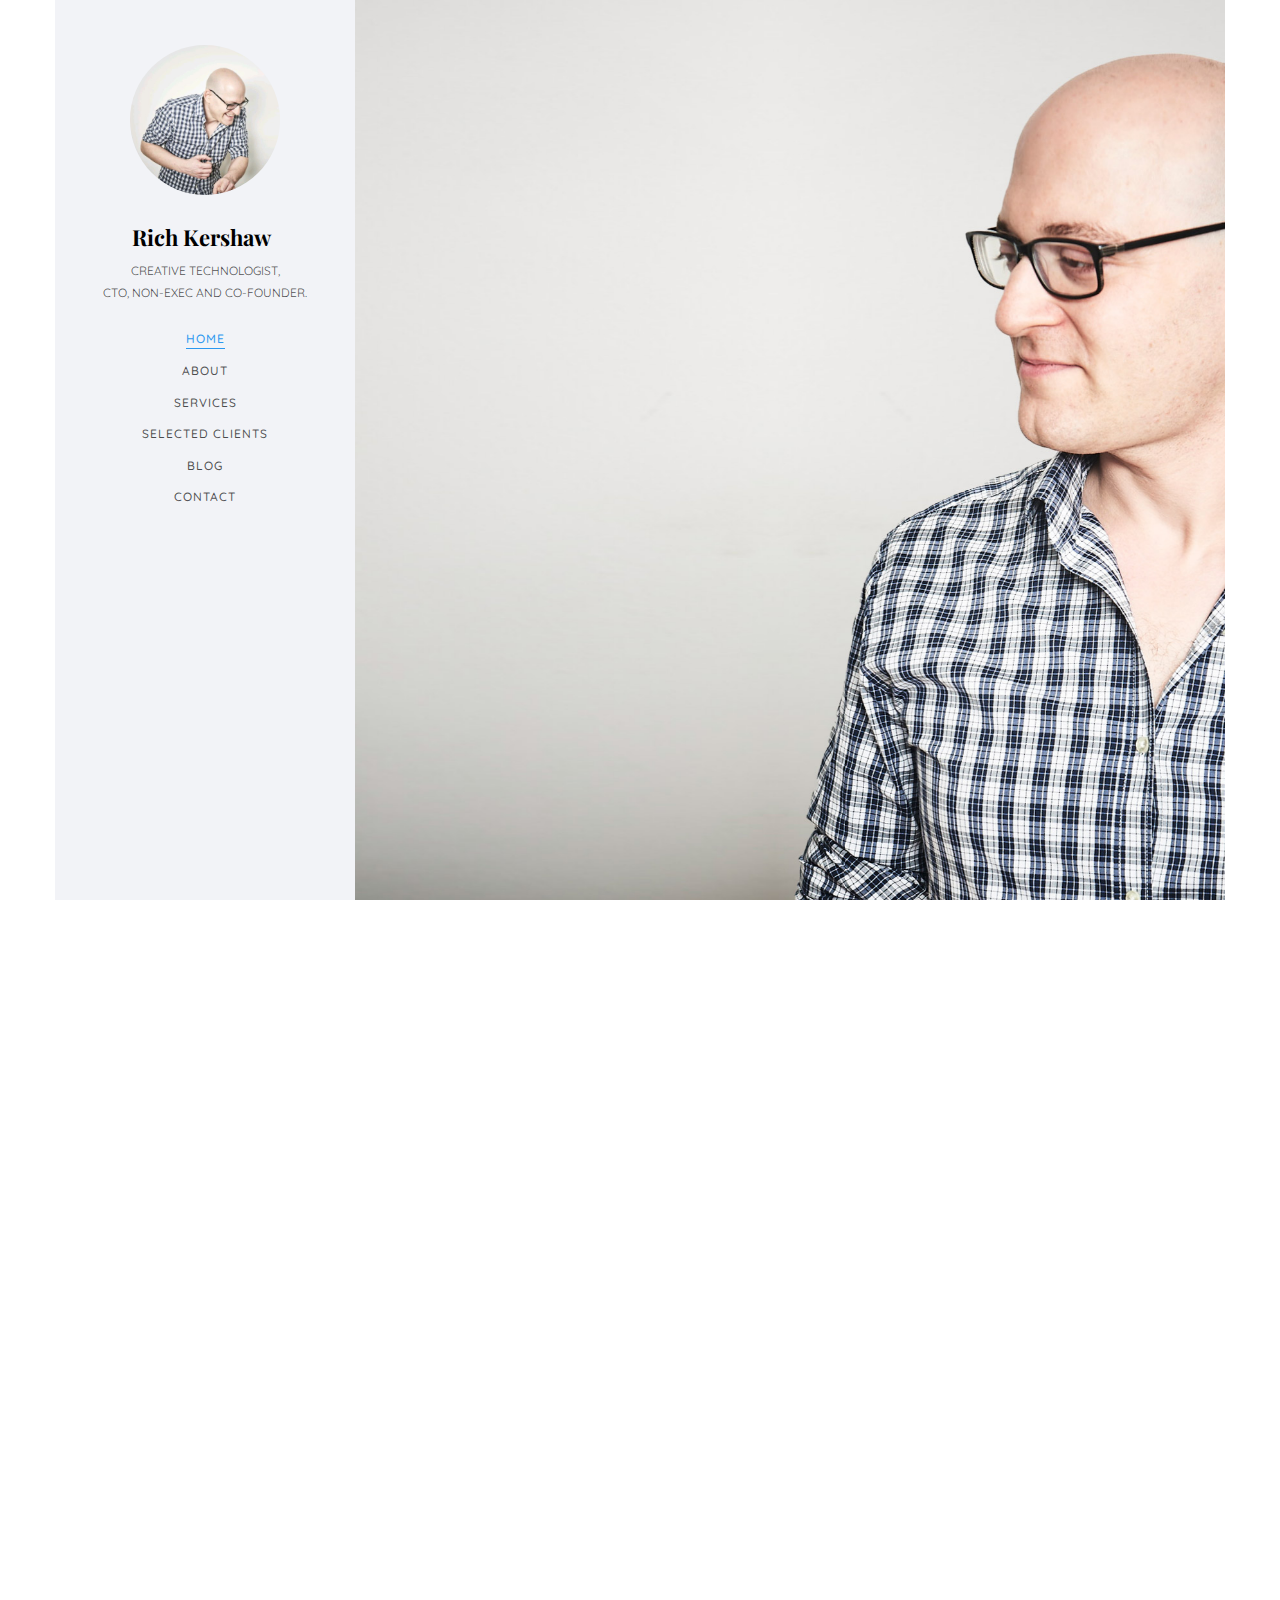
==== index.html @ 02fc294e "Typo" ====
<!DOCTYPE HTML>
<html>
	<head>
	<meta charset="utf-8">
	<meta http-equiv="X-UA-Compatible" content="IE=edge">
	<title>Rich Kershaw - Tech consultant, non-exec CTO and co-founder in London, UK </title>
	<meta name="viewport" content="width=device-width, initial-scale=1">
	<meta name="description" content="" />
	<meta name="keywords" content="" />
	<meta name="author" content="me@richkershaw.com" />

	<!-- Place favicon.ico and apple-touch-icon.png in the root directory -->
	<link rel="shortcut icon" href="favicon.ico">

	<link href="https://fonts.googleapis.com/css?family=Quicksand:300,400,500,700" rel="stylesheet">
	<link href="https://fonts.googleapis.com/css?family=Playfair+Display:400,400i,700" rel="stylesheet">
	
	<!-- Animate.css -->
	<link rel="stylesheet" href="css/animate.css">
	<!-- Icomoon Icon Fonts-->
	<link rel="stylesheet" href="css/icomoon.css">
	<!-- Bootstrap  -->
	<link rel="stylesheet" href="css/bootstrap.css">
	<!-- Flexslider  -->
	<link rel="stylesheet" href="css/flexslider.css">
	<!-- Flaticons  -->
	<link rel="stylesheet" href="fonts/flaticon/font/flaticon.css">
	<!-- Owl Carousel -->
	<link rel="stylesheet" href="css/owl.carousel.min.css">
	<link rel="stylesheet" href="css/owl.theme.default.min.css">
	<!-- Theme style  -->
	<link rel="stylesheet" href="css/style.css">

	<!-- Modernizr JS -->
	<script src="js/modernizr-2.6.2.min.js"></script>
	<!-- FOR IE9 below -->
	<!--[if lt IE 9]>
	<script src="js/respond.min.js"></script>
	<![endif]-->

	</head>
	<body>
	<div id="colorlib-page">
		<div class="container-wrap">
		<a href="#" class="js-colorlib-nav-toggle colorlib-nav-toggle" data-toggle="collapse" data-target="#navbar" aria-expanded="false" aria-controls="navbar"><i></i></a>
		<aside id="colorlib-aside" role="complementary" class="border js-fullheight">
			<div class="text-center">
				<div class="author-img" style="background-image: url(images/headshot.jpg);"></div>
				<h1 id="colorlib-logo"><a href="index.html">Rich Kershaw</a></h1>
				<span class="position">Creative technologist, <br />CTO, non-exec and co-founder.</span>
			</div>
			<nav id="colorlib-main-menu" role="navigation" class="navbar">
				<div id="navbar" class="collapse">
					<ul>
						<li class="active"><a href="#" data-nav-section="home">Home</a></li>
						<li><a href="#" data-nav-section="about">About</a></li>
						<li><a href="#" data-nav-section="services">Services</a></li>
						<li><a href="#" data-nav-section="clients">Selected Clients</a></li>
						<li><a href="https://blog.richkershaw.com/" class="external">Blog</a></li>
						<li><a href="#" data-nav-section="contact">Contact</a></li>
					</ul>
				</div>
			</nav>

		</aside>

		<div id="colorlib-main">
			<section id="colorlib-hero" class="js-fullheight" data-section="home">
				<div class="flexslider js-fullheight">
					<ul class="slides">
				   	<li style="background-image: url(images/backdrop-2.jpg);">
				   		<div class="overlay"></div>
				   		<div class="container-fluid">
				   			<div class="row">
					   			<div class="col-md-6 col-md-offset-3 col-md-pull-3 col-sm-12 col-xs-12 js-fullheight slider-text">
					   				<div class="slider-text-inner js-fullheight">
					   					<div class="desc">
											<div class="author-img" style="background-image: url(images/headshot.jpg);"></div>
						   					<h1>Hello. <br>I'm Rich.</h1><br />
											   <h2>I’m a technology consultant, non-exec CTO and product architect in London, UK.<br />&nbsp;<br />
												I’m a maker, designer, builder and fixer of things. I've co-founded some tech companies and helped many more to design, refine and scale their products.<br />&nbsp;<br />
												I'm currently available for investment due diligence and non-executive directorships. I consult as a fractional CTO via <a href="https://www.freemanclarke.co.uk/" target="_blank">Freeman Clarke</a>.</h2>
												<p><a class="btn btn-primary btn-learn" href="https://www.linkedin.com/in/richardwkershaw/"><i class="icon-social-linkedin"></i> See my LinkedIn profile</a></p>
												<p><a class="btn btn-primary btn-learn" href="mailto:me@richkershaw.com"><i class="icon-mail"></i> Email me now</a></p>
											</div>
					   				</div>
					   			</div>
					   		</div>
				   		</div>
				   	</li>
				  	</ul>
			  	</div>
			</section>

			<section class="colorlib-about" data-section="about">
				<div class="colorlib-narrow-content">
					<div class="row">
						<div class="col-md-12">
							<div class="row row-bottom-padded-sm animate-box" data-animate-effect="fadeInLeft">
								<div class="col-md-12">
									<div class="about-desc">
										<a id="about"></a>
										<span class="heading-meta">About Me</span>
										<h2 class="colorlib-heading">Who Am I?</h2>
										<p><strong>Hi. I'm Rich Kershaw.</strong> I’m a technology consultant and product architect in London, UK.<br />I’m a maker, designer and builder of things.</p>
										<p>Among other things, over the past 15 years, I've:</p>
										<ul>
											<li>Led tech due diligence for vendors, clients and investors on many dozens of projects</li>
											<li>Designed the UX and built the infrastructure for Transport for London's Cycle Hire mobile bike hire app</li>
											<li>Prototyped and built immersive group gaming experiences for Electric Playbox (the Tough Mudder founder's next project), helping close seed funding from Index Ventures and Sweet Capital</li>
											<li>Run UX development, architecture and project delivery for over 50 individual projects as CTO at Corethree</li>
											<li>Worked with IBM, Deloitte, the Department for Transport, Capita, Serco and Transport for London on transformative projects like Santander Cycles</li>
											<li>Led cloud architecture for Octopus Investments' in-house Octopus Labs team</li>
										</ul>
										<p>These days, I consult with startups, SMEs and investors on technology and product strategy, scaling and due diligence.</p>
									</div>
								</div>
							</div>
							<div class="row">
								<div class="col-md-12 animate-box" data-animate-effect="fadeInLeft">
									<div class="hire">
										<h2>I'm currently available for tech due diligence projects, interim and non-executive CTO positions and product strategy.</h2>
										<a href="mailto:me@richkershaw.com" class="btn-hire">Get in touch by email</a>&nbsp;&nbsp;&nbsp;
										<a href="https://www.linkedin.com/in/richardwkershaw/" class="btn-hire">Hit me up on LinkedIn!</a>
									</div>
								</div>
							</div>
						</div>
					</div>
				</div>
			</section>

			<section class="colorlib-experience" data-section="services">
				<div class="colorlib-narrow-content">
					<div class="row">
						<div class="col-md-6 col-md-offset-3 col-md-pull-3 animate-box" data-animate-effect="fadeInLeft">
							<a id="services"></a>
							<span class="heading-meta">Services</span>
							<h2 class="colorlib-heading animate-box">What can I do for you?</h2>
						</div>
					</div>
					<div class="row">
						<div class="col-md-12">
				         <div class="timeline-centered">
					         <article class="timeline-entry animate-box" data-animate-effect="fadeInLeft">
					            <div class="timeline-entry-inner">

					               <div class="timeline-icon color-1">
					                  <i class="icon-media-play"></i>
					               </div>

					               <div class="timeline-label">
					                  <h2>Technology Due Diligence</h2>
									  <p>With over 15 years' experience working with startups at seed and scale-up stages on both sides of the fundraising process, I provide VC houses, technology partners and angel investors with a concise due diligence package.<br />
										This includes review and analysis of:
										<ul>
											<li>product, implementation and data architecture</li>
											<li>software development practises</li>
											<li>feature roadmap</li>
											<li>team health and risk mitigation</li>
										</ul>
										The tech DD process will take you through to Heads of Terms ahead of later stages like codebase and IP review.</p>
					               </div>
					            </div>
					         </article>

							 <article class="timeline-entry animate-box" data-animate-effect="fadeInRight">
					            <div class="timeline-entry-inner">
					               <div class="timeline-icon color-1">
					                  <i class="icon-media-play"></i>
					               </div>
					               <div class="timeline-label">
					               	<h2>Non-executive Directorship</h2>
					                  <p>Having served as both executive and non-executive director in the technology industry for over 15 years, I can bring my practical, real-world experience of building and scaling B2B and B2C products to your board. Regardless of the stage your company is at right now, my enormous breadth of knowledge at the intersection of commercial and technology strategy can add an extra dimension to your planning and management.</p>
					               </div>
					            </div>
					         </article>

					         <article class="timeline-entry animate-box" data-animate-effect="fadeInRight">
					            <div class="timeline-entry-inner">
					               <div class="timeline-icon color-1">
					                  <i class="icon-media-play"></i>
					               </div>
					               <div class="timeline-label">
					               	<h2>Interim CTO, Strategy Consultancy</h2>
					                  <p>If you've got a short-to-medium term need for strategic leadership on technology, product roadmap, team growth and platform scaling, I'm here to give your team direction and to put in place a plan for growth. Whether you've got an idea and seed capital or you're heading towards a Series A or B round, I can provide non-executive, interim or consulting CTO services to make sure you're on the right track and prepared for investors' and clients' due diligence, and long-term product stability.</p>
					               </div>
					            </div>
					         </article>

					         <article class="timeline-entry animate-box" data-animate-effect="fadeInLeft">
					            <div class="timeline-entry-inner">
					               <div class="timeline-icon color-1">
					                  <i class="icon-media-play"></i>
					               </div>
					               <div class="timeline-label">
					               	<h2>Product, Roadmap and UX Architecture</h2>
					                  <p>With a wealth of experience as Product Owner, user interaction analyst and systems architect, I can give you valuable input and guidance to shape your product, end-user journey and systems architecture. Services include:
										  <ul>
											  <li>UI / UX analysis and usability consulting - increase engagement and conversions, reduce friction</li>
											  <li>Customer journey planning - smooth out interaction points and maximise positive user outcomes</li>
											  <li>Cloud architecture and platform scaling - 20+ years' experience designing digital platforms and mobile apps, including Android, iOS, web apps and cloud services with Amazon AWS, Microsoft Azure and Google Cloud</li>
											  <li>Roadmap planning - optimise your product development pipeline, with competitor analysis and best-in-market tailoring of your feature set</li>
										  </ul>
									  </p>
					               </div>
					            </div>
					         </article>

					         <article class="timeline-entry begin animate-box" data-animate-effect="fadeInBottom">
					            <div class="timeline-entry-inner">
					               <div class="timeline-icon color-none">
					               </div>
					            </div>
					         </article>
					      </div>
					   </div>
				   </div>
				</div>
			</section>

			<section class="colorlib-education" data-section="clients">
				<div class="colorlib-narrow-content">
					<div class="row">
						<div class="col-md-6 col-md-offset-3 col-md-pull-3 animate-box" data-animate-effect="fadeInLeft">
							<a id="clients"></a>
							<span class="heading-meta">Clients</span>
							<h2 class="colorlib-heading animate-box">Selected work I've done</h2>
						</div>
					</div>
					<div class="row">
						<div class="col-md-12 animate-box" data-animate-effect="fadeInLeft">
							<div class="fancy-collapse-panel">
								<div class="panel-group" id="accordion" role="tablist" aria-multiselectable="true">
									<div class="panel panel-default">
									    <div class="panel-heading" role="tab" id="headingOne">
									        <h4 class="panel-title">
									            <a data-toggle="collapse" data-parent="#accordion" href="#collapseOne" aria-expanded="true" aria-controls="collapseOne">CTO and Head of Product, Corethree
									            </a>
									        </h4>
									    </div>
									    <div id="collapseOne" class="panel-collapse collapse in" role="tabpanel" aria-labelledby="headingOne">
									         <div class="panel-body">
									            <div class="row">
										      		<div class="col-md-6">
										      			<p>
															After co-founding Corethree, I spent 8 years as Chief Technology officer alongside my two co-founders. I was responsible for engineering, product development and R&D, and had a hand in virtually every technical sales process and contract closed.
														  </p>
														  <p>
															Identifying a market gap for a robust, UX-first rapid systems integration platform, I architected and built Core Engine, a bespoke microservices solution on AWS, MongoDB and Microsoft.NET.
															Core Engine has since driven the company's growth to the UK and Europe's leading mobile ticketing platform for transport providers.
														</p>
										      		</div>
										      		<div class="col-md-6">
														<ul>
															<li>Led scoping, technical sales, architecture and delivery for 50+ B2B and B2C projects</li>
															<li>Sold in and delivered Transport for London's Santander Cycles mobile app and back-end platform</li>
															<li>Developed and managed Corethree's market-leading M-Tickets transport ticketing platform, with millions of tickets sold since launch</li>
															<li>Drove smart cities projects with partners including IBM, Keolis Global and the UK's Department for Transport</li>
														</ul>
										      		</div>
										      	</div>
									         </div>
									    </div>
									</div>
									<div class="panel panel-default">
									    <div class="panel-heading" role="tab" id="headingTwo">
									        <h4 class="panel-title">
									            <a class="collapsed" data-toggle="collapse" data-parent="#accordion" href="#collapseTwo" aria-expanded="false" aria-controls="collapseTwo">Consulting Architect, Octopus Investments
									            </a>
									        </h4>
									    </div>
									    <div id="collapseTwo" class="panel-collapse collapse" role="tabpanel" aria-labelledby="headingTwo">
									        <div class="panel-body">
												<div class="col-md-6">
													<p>I was engaged by Octopus Labs, the group's IT and engineering Department, to conduct in-depth analysis of their estate of cloud computing assets. Over the course of 11 months, I put in place custom cost and resource reporting systems and worked with the Engineering team to begin the transition away from monolithic application hosting to containerised, Kubernetes-powered deployments.</p>
													<p>I also worked with Octopus Ventures to provide due diligence analysis for technology startups in their investment pipeline.</p>
												</div>
												<div class="col-md-6">
													<ul>
														<li>Integrated Amazon AWS, Google Cloud and Microsoft Azure with Labs' CloudHealth cost reporting platform</li>
														<li>Deployed a cloud asset lifecycle tracking solution to maintain detailed resource metadata for everything running in the cloud</li>
														<li>Performed technology due diligence services, evaluating startup investment opportunities for Octopus Ventures</li>
													</ul>
												</div>
									        </div>
									    </div>
									</div>
									<div class="panel panel-default">
									    <div class="panel-heading" role="tab" id="headingThree">
									        <h4 class="panel-title">
									            <a class="collapsed" data-toggle="collapse" data-parent="#accordion" href="#collapseThree" aria-expanded="false" aria-controls="collapseThree">Founding CTO, Electric Playbox (formerly Immersive Games Lab)
									            </a>
									        </h4>
									    </div>
									    <div id="collapseThree" class="panel-collapse collapse" role="tabpanel" aria-labelledby="headingThree">
									        <div class="panel-body">
									            <div class="panel-body">
													<div class="col-md-6">
														<p>Hired as employee #2 at this new retail entertainment business from the co-founder of Tough Mudder, I focused on taking a simple idea to proof-of-concept and fundraising.</p>
														<p>Over 4 months, I conducted R&D in the immersive games and escape room industry, building prototypes and running user testing before finalising an entirely original software/hardware platform for room-scale, team video gaming.</p>
													</div>
													<div class="col-md-6">
														<ul>
															<li>Reported to CEO, leading roadmap, product and delivery</li>
															<li>Took the company from startup to post-seed fundraising and retail launch</li>
															<li>Helped to close a £2.6m seed round with Index Ventures, Sweet Capital and JamJar as lead investors</li>
															<li>Architecture and software development for back-office and infrastructure</li>
															<li>Worked with games developers to tie the room tech into the Unity games engine</li>
														</ul>
													</div>
												</div>
									        </div>
									    </div>
									</div>

									<div class="panel panel-default">
									    <div class="panel-heading" role="tab" id="headingFour">
									        <h4 class="panel-title">
									            <a class="collapsed" data-toggle="collapse" data-parent="#accordion" href="#collapseFour" aria-expanded="false" aria-controls="collapseFour">Trustee and Non-executive Director, Sunday Assembly
									            </a>
									        </h4>
									    </div>
									    <div id="collapseFour" class="panel-collapse collapse" role="tabpanel" aria-labelledby="headingFour">
									        <div class="panel-body">
									            <div class="col-md-6">
													<p>I sat on the Board of Trustees as technology strategy consultant for Sunday Assembly, 
														a global community charity founded in London in 2013. The Board oversees strategic planning, 
														financial management, due diligence and oversight of the London-based charity body responsible 
														for supporting the community and the events it runs for its members.</p>
												</div>
												<div class="col-md-6">
													<ul>
														<li>Provided digital communications strategy to the Board and formalised much of their community engagement processes</li>
														<li>Consolidated their infrastructure, migrating their web presence to a modern platform</li>
														<li>Worked as part of the team formalising community engagement into a continuous feedback process</li>
													</ul>
												</div>
									        </div>
									    </div>
									</div>
								</div>
							</div>
						</div>
					</div>
				</div>
			</section>

			<section class="colorlib-contact" data-section="contact">
				<div class="colorlib-narrow-content">
					<div class="row">
						<div class="col-md-6 col-md-offset-3 col-md-pull-3 animate-box" data-animate-effect="fadeInLeft">
							<a id="contact"></a>
							<span class="heading-meta">Get in Touch</span>
							<h2 class="colorlib-heading">Contact</h2>
							<p>
								I'm based in London, in the UK. You can get hold of me most reliably via email or LinkedIn.
							</p>
						</div>
					</div>
					<div class="row">
						<div class="col-md-5">
							<div class="colorlib-feature colorlib-feature-sm animate-box" data-animate-effect="fadeInLeft">
								<div class="colorlib-icon">
									<i class="icon-globe-outline"></i>
								</div>
								<div class="colorlib-text">
									<p><a href="mailto:me@richkershaw.com">me@richkershaw.com</a></p>
								</div>
							</div>
						</div>
					</div>
					<div class="row">
						<div class="col-md-5">
							<div class="colorlib-feature colorlib-feature-sm animate-box" data-animate-effect="fadeInLeft">
								<div class="colorlib-icon">
									<i class="icon-social-linkedin"></i>
								</div>
								<div class="colorlib-text">
									<p><a href="https://www.linkedin.com/in/richardwkershaw/">LinkedIn profile</a></p>
								</div>
							</div>
						</div>
					</div>
				</div>
			</section>

		</div><!-- end:colorlib-main -->
	</div><!-- end:container-wrap -->
	</div><!-- end:colorlib-page -->

	<!-- jQuery -->
	<script src="js/jquery.min.js"></script>
	<!-- jQuery Easing -->
	<script src="js/jquery.easing.1.3.js"></script>
	<!-- Bootstrap -->
	<script src="js/bootstrap.min.js"></script>
	<!-- Waypoints -->
	<script src="js/jquery.waypoints.min.js"></script>
	<!-- Flexslider -->
	<script src="js/jquery.flexslider-min.js"></script>
	<!-- Owl carousel -->
	<script src="js/owl.carousel.min.js"></script>
	<!-- Counters -->
	<script src="js/jquery.countTo.js"></script>
	
	
	<!-- MAIN JS -->
	<script src="js/main.js"></script>

	</body>
</html>
---- css/icomoon.css ----
@font-face {
  font-family: 'icomoon';
  src:  url('fonts/icomoon.eot?6py85u');
  src:  url('fonts/icomoon.eot?6py85u#iefix') format('embedded-opentype'),
    url('fonts/icomoon.ttf?6py85u') format('truetype'),
    url('fonts/icomoon.woff?6py85u') format('woff'),
    url('fonts/icomoon.svg?6py85u#icomoon') format('svg');
  font-weight: normal;
  font-style: normal;
}

[class^="icon-"], [class*=" icon-"] {
  /* use !important to prevent issues with browser extensions that change fonts */
  font-family: 'icomoon' !important;
  speak: none;
  font-style: normal;
  font-weight: normal;
  font-variant: normal;
  text-transform: none;
  line-height: 1;

  /* Better Font Rendering =========== */
  -webkit-font-smoothing: antialiased;
  -moz-osx-font-smoothing: grayscale;
}

.icon-times:before {
  content: "\e930";
}
.icon-tick:before {
  content: "\e931";
}
.icon-plus:before {
  content: "\e932";
}
.icon-minus:before {
  content: "\e933";
}
.icon-equals:before {
  content: "\e934";
}
.icon-divide:before {
  content: "\e935";
}
.icon-chevron-right:before {
  content: "\e936";
}
.icon-chevron-left:before {
  content: "\e937";
}
.icon-arrow-right-thick:before {
  content: "\e938";
}
.icon-arrow-left-thick:before {
  content: "\e939";
}
.icon-th-small:before {
  content: "\e93a";
}
.icon-th-menu:before {
  content: "\e93b";
}
.icon-th-list:before {
  content: "\e93c";
}
.icon-th-large:before {
  content: "\e93d";
}
.icon-home:before {
  content: "\e93e";
}
.icon-arrow-forward:before {
  content: "\e93f";
}
.icon-arrow-back:before {
  content: "\e940";
}
.icon-rss:before {
  content: "\e941";
}
.icon-location:before {
  content: "\e942";
}
.icon-link:before {
  content: "\e943";
}
.icon-image:before {
  content: "\e944";
}
.icon-arrow-up-thick:before {
  content: "\e945";
}
.icon-arrow-down-thick:before {
  content: "\e946";
}
.icon-starburst:before {
  content: "\e947";
}
.icon-starburst-outline:before {
  content: "\e948";
}
.icon-star3:before {
  content: "\e949";
}
.icon-flow-children:before {
  content: "\e94a";
}
.icon-export:before {
  content: "\e94b";
}
.icon-delete2:before {
  content: "\e94c";
}
.icon-delete-outline:before {
  content: "\e94d";
}
.icon-cloud-storage:before {
  content: "\e94e";
}
.icon-wi-fi:before {
  content: "\e94f";
}
.icon-heart:before {
  content: "\e950";
}
.icon-flash:before {
  content: "\e951";
}
.icon-cancel:before {
  content: "\e952";
}
.icon-backspace:before {
  content: "\e953";
}
.icon-attachment:before {
  content: "\e954";
}
.icon-arrow-move:before {
  content: "\e955";
}
.icon-warning:before {
  content: "\e956";
}
.icon-user:before {
  content: "\e957";
}
.icon-radar:before {
  content: "\e958";
}
.icon-lock-open:before {
  content: "\e959";
}
.icon-lock-closed:before {
  content: "\e95a";
}
.icon-location-arrow:before {
  content: "\e95b";
}
.icon-info:before {
  content: "\e95c";
}
.icon-user-delete:before {
  content: "\e95d";
}
.icon-user-add:before {
  content: "\e95e";
}
.icon-media-pause:before {
  content: "\e95f";
}
.icon-group:before {
  content: "\e960";
}
.icon-chart-pie:before {
  content: "\e961";
}
.icon-chart-line:before {
  content: "\e962";
}
.icon-chart-bar:before {
  content: "\e963";
}
.icon-chart-area:before {
  content: "\e964";
}
.icon-video:before {
  content: "\e965";
}
.icon-point-of-interest:before {
  content: "\e966";
}
.icon-infinity:before {
  content: "\e967";
}
.icon-globe:before {
  content: "\e968";
}
.icon-eye:before {
  content: "\e969";
}
.icon-cog:before {
  content: "\e96a";
}
.icon-camera:before {
  content: "\e96b";
}
.icon-upload:before {
  content: "\e96c";
}
.icon-scissors:before {
  content: "\e96d";
}
.icon-refresh:before {
  content: "\e96e";
}
.icon-pin:before {
  content: "\e96f";
}
.icon-key:before {
  content: "\e970";
}
.icon-info-large:before {
  content: "\e971";
}
.icon-eject:before {
  content: "\e972";
}
.icon-download:before {
  content: "\e973";
}
.icon-zoom:before {
  content: "\e974";
}
.icon-zoom-out:before {
  content: "\e975";
}
.icon-zoom-in:before {
  content: "\e976";
}
.icon-sort-numerically:before {
  content: "\e977";
}
.icon-sort-alphabetically:before {
  content: "\e978";
}
.icon-input-checked:before {
  content: "\e979";
}
.icon-calender:before {
  content: "\e97a";
}
.icon-world2:before {
  content: "\e97b";
}
.icon-notes:before {
  content: "\e97c";
}
.icon-code:before {
  content: "\e97d";
}
.icon-arrow-sync:before {
  content: "\e97e";
}
.icon-arrow-shuffle:before {
  content: "\e97f";
}
.icon-arrow-repeat:before {
  content: "\e980";
}
.icon-arrow-minimise:before {
  content: "\e981";
}
.icon-arrow-maximise:before {
  content: "\e982";
}
.icon-arrow-loop:before {
  content: "\e983";
}
.icon-anchor:before {
  content: "\e984";
}
.icon-spanner:before {
  content: "\e985";
}
.icon-puzzle:before {
  content: "\e986";
}
.icon-power:before {
  content: "\e987";
}
.icon-plane:before {
  content: "\e988";
}
.icon-pi:before {
  content: "\e989";
}
.icon-phone:before {
  content: "\e98a";
}
.icon-microphone2:before {
  content: "\e98b";
}
.icon-media-rewind:before {
  content: "\e98c";
}
.icon-flag:before {
  content: "\e98d";
}
.icon-adjust-brightness:before {
  content: "\e98e";
}
.icon-waves:before {
  content: "\e98f";
}
.icon-social-twitter:before {
  content: "\e990";
}
.icon-social-facebook:before {
  content: "\e991";
}
.icon-social-dribbble:before {
  content: "\e992";
}
.icon-media-stop:before {
  content: "\e993";
}
.icon-media-record:before {
  content: "\e994";
}
.icon-media-play:before {
  content: "\e995";
}
.icon-media-fast-forward:before {
  content: "\e996";
}
.icon-media-eject:before {
  content: "\e997";
}
.icon-social-vimeo:before {
  content: "\e998";
}
.icon-social-tumbler:before {
  content: "\e999";
}
.icon-social-skype:before {
  content: "\e99a";
}
.icon-social-pinterest:before {
  content: "\e99b";
}
.icon-social-linkedin:before {
  content: "\e99c";
}
.icon-social-last-fm:before {
  content: "\e99d";
}
.icon-social-github:before {
  content: "\e99e";
}
.icon-social-flickr:before {
  content: "\e99f";
}
.icon-at:before {
  content: "\e9a0";
}
.icon-times-outline:before {
  content: "\e9a1";
}
.icon-plus-outline:before {
  content: "\e9a2";
}
.icon-minus-outline:before {
  content: "\e9a3";
}
.icon-tick-outline:before {
  content: "\e9a4";
}
.icon-th-large-outline:before {
  content: "\e9a5";
}
.icon-equals-outline:before {
  content: "\e9a6";
}
.icon-divide-outline:before {
  content: "\e9a7";
}
.icon-chevron-right-outline:before {
  content: "\e9a8";
}
.icon-chevron-left-outline:before {
  content: "\e9a9";
}
.icon-arrow-right-outline:before {
  content: "\e9aa";
}
.icon-arrow-left-outline:before {
  content: "\e9ab";
}
.icon-th-small-outline:before {
  content: "\e9ac";
}
.icon-th-menu-outline:before {
  content: "\e9ad";
}
.icon-th-list-outline:before {
  content: "\e9ae";
}
.icon-news2:before {
  content: "\e9b1";
}
.icon-home-outline:before {
  content: "\e9b2";
}
.icon-arrow-up-outline:before {
  content: "\e9b3";
}
.icon-arrow-forward-outline:before {
  content: "\e9b4";
}
.icon-arrow-down-outline:before {
  content: "\e9b5";
}
.icon-arrow-back-outline:before {
  content: "\e9b6";
}
.icon-trash3:before {
  content: "\e9b7";
}
.icon-rss-outline:before {
  content: "\e9b8";
}
.icon-message:before {
  content: "\e9b9";
}
.icon-location-outline:before {
  content: "\e9ba";
}
.icon-link-outline:before {
  content: "\e9bb";
}
.icon-image-outline:before {
  content: "\e9bc";
}
.icon-export-outline:before {
  content: "\e9bd";
}
.icon-cross:before {
  content: "\e9be";
}
.icon-wi-fi-outline:before {
  content: "\e9bf";
}
.icon-star-outline:before {
  content: "\e9c0";
}
.icon-media-pause-outline:before {
  content: "\e9c1";
}
.icon-mail:before {
  content: "\e9c2";
}
.icon-heart-outline:before {
  content: "\e9c3";
}
.icon-flash-outline:before {
  content: "\e9c4";
}
.icon-cancel-outline:before {
  content: "\e9c5";
}
.icon-beaker:before {
  content: "\e9c6";
}
.icon-arrow-move-outline:before {
  content: "\e9c7";
}
.icon-watch2:before {
  content: "\e9c8";
}
.icon-warning-outline:before {
  content: "\e9c9";
}
.icon-time:before {
  content: "\e9ca";
}
.icon-radar-outline:before {
  content: "\e9cb";
}
.icon-lock-open-outline:before {
  content: "\e9cc";
}
.icon-location-arrow-outline:before {
  content: "\e9cd";
}
.icon-info-outline:before {
  content: "\e9ce";
}
.icon-backspace-outline:before {
  content: "\e9cf";
}
.icon-attachment-outline:before {
  content: "\e9d0";
}
.icon-user-outline:before {
  content: "\e9d1";
}
.icon-user-delete-outline:before {
  content: "\e9d2";
}
.icon-user-add-outline:before {
  content: "\e9d3";
}
.icon-lock-closed-outline:before {
  content: "\e9d4";
}
.icon-group-outline:before {
  content: "\e9d5";
}
.icon-chart-pie-outline:before {
  content: "\e9d6";
}
.icon-chart-line-outline:before {
  content: "\e9d7";
}
.icon-chart-bar-outline:before {
  content: "\e9d8";
}
.icon-chart-area-outline:before {
  content: "\e9d9";
}
.icon-video-outline:before {
  content: "\e9da";
}
.icon-point-of-interest-outline:before {
  content: "\e9db";
}
.icon-map:before {
  content: "\e9dc";
}
.icon-key-outline:before {
  content: "\e9dd";
}
.icon-infinity-outline:before {
  content: "\e9de";
}
.icon-globe-outline:before {
  content: "\e9df";
}
.icon-eye-outline:before {
  content: "\e9e0";
}
.icon-cog-outline:before {
  content: "\e9e1";
}
.icon-camera-outline:before {
  content: "\e9e2";
}
.icon-upload-outline:before {
  content: "\e9e3";
}
.icon-support:before {
  content: "\e9e4";
}
.icon-scissors-outline:before {
  content: "\e9e5";
}
.icon-refresh-outline:before {
  content: "\e9e6";
}
.icon-info-large-outline:before {
  content: "\e9e7";
}
.icon-eject-outline:before {
  content: "\e9e8";
}
.icon-download-outline:before {
  content: "\e9e9";
}
.icon-battery-mid:before {
  content: "\e9ea";
}
.icon-battery-low:before {
  content: "\e9eb";
}
.icon-battery-high:before {
  content: "\e9ec";
}
.icon-zoom-outline:before {
  content: "\e9ed";
}
.icon-zoom-out-outline:before {
  content: "\e9ee";
}
.icon-zoom-in-outline:before {
  content: "\e9ef";
}
.icon-tag3:before {
  content: "\e9f0";
}
.icon-tabs-outline:before {
  content: "\e9f1";
}
.icon-pin-outline:before {
  content: "\e9f2";
}
.icon-message-typing:before {
  content: "\e9f3";
}
.icon-directions:before {
  content: "\e9f4";
}
.icon-battery-full:before {
  content: "\e9f5";
}
.icon-battery-charge:before {
  content: "\e9f6";
}
.icon-pipette:before {
  content: "\e9f7";
}
.icon-pencil:before {
  content: "\e9f8";
}
.icon-folder:before {
  content: "\e9f9";
}
.icon-folder-delete:before {
  content: "\e9fa";
}
.icon-folder-add:before {
  content: "\e9fb";
}
.icon-edit:before {
  content: "\e9fc";
}
.icon-document:before {
  content: "\e9fd";
}
.icon-document-delete:before {
  content: "\e9fe";
}
.icon-document-add:before {
  content: "\e9ff";
}
.icon-brush:before {
  content: "\ea00";
}
.icon-thumbs-up:before {
  content: "\ea01";
}
.icon-thumbs-down:before {
  content: "\ea02";
}
.icon-pen:before {
  content: "\ea03";
}
.icon-sort-numerically-outline:before {
  content: "\ea04";
}
.icon-sort-alphabetically-outline:before {
  content: "\ea05";
}
.icon-social-last-fm-circular:before {
  content: "\ea06";
}
.icon-social-github-circular:before {
  content: "\ea07";
}
.icon-compass:before {
  content: "\ea08";
}
.icon-bookmark:before {
  content: "\ea09";
}
.icon-input-checked-outline:before {
  content: "\ea0a";
}
.icon-code-outline:before {
  content: "\ea0b";
}
.icon-calender-outline:before {
  content: "\ea0c";
}
.icon-business-card:before {
  content: "\ea0d";
}
.icon-arrow-up:before {
  content: "\ea0e";
}
.icon-arrow-sync-outline:before {
  content: "\ea0f";
}
.icon-arrow-right:before {
  content: "\ea10";
}
.icon-arrow-repeat-outline:before {
  content: "\ea11";
}
.icon-arrow-loop-outline:before {
  content: "\ea12";
}
.icon-arrow-left:before {
  content: "\ea13";
}
.icon-flow-switch:before {
  content: "\ea14";
}
.icon-flow-parallel:before {
  content: "\ea15";
}
.icon-flow-merge:before {
  content: "\ea16";
}
.icon-document-text:before {
  content: "\ea17";
}
.icon-clipboard:before {
  content: "\ea18";
}
.icon-calculator:before {
  content: "\ea19";
}
.icon-arrow-minimise-outline:before {
  content: "\ea1a";
}
.icon-arrow-maximise-outline:before {
  content: "\ea1b";
}
.icon-arrow-down:before {
  content: "\ea1c";
}
.icon-gift:before {
  content: "\ea1d";
}
.icon-film:before {
  content: "\ea1e";
}
.icon-database:before {
  content: "\ea1f";
}
.icon-bell:before {
  content: "\ea20";
}
.icon-anchor-outline:before {
  content: "\ea21";
}
.icon-adjust-contrast:before {
  content: "\ea22";
}
.icon-world-outline:before {
  content: "\ea23";
}
.icon-shopping-bag:before {
  content: "\ea24";
}
.icon-power-outline:before {
  content: "\ea25";
}
.icon-notes-outline:before {
  content: "\ea26";
}
.icon-device-tablet:before {
  content: "\ea27";
}
.icon-device-phone:before {
  content: "\ea28";
}
.icon-device-laptop:before {
  content: "\ea29";
}
.icon-device-desktop:before {
  content: "\ea2a";
}
.icon-briefcase:before {
  content: "\ea2b";
}
.icon-stopwatch:before {
  content: "\ea2c";
}
.icon-spanner-outline:before {
  content: "\ea2d";
}
.icon-puzzle-outline:before {
  content: "\ea2e";
}
.icon-printer:before {
  content: "\ea2f";
}
.icon-pi-outline:before {
  content: "\ea30";
}
.icon-lightbulb:before {
  content: "\ea31";
}
.icon-flag-outline:before {
  content: "\ea32";
}
.icon-contacts:before {
  content: "\ea33";
}
.icon-archive2:before {
  content: "\ea34";
}
.icon-weather-stormy:before {
  content: "\ea35";
}
.icon-weather-shower:before {
  content: "\ea36";
}
.icon-weather-partly-sunny:before {
  content: "\ea37";
}
.icon-weather-downpour:before {
  content: "\ea38";
}
.icon-weather-cloudy:before {
  content: "\ea39";
}
.icon-plane-outline:before {
  content: "\ea3a";
}
.icon-phone-outline:before {
  content: "\ea3b";
}
.icon-microphone-outline:before {
  content: "\ea3c";
}
.icon-weather-windy:before {
  content: "\ea3d";
}
.icon-weather-windy-cloudy:before {
  content: "\ea3e";
}
.icon-weather-sunny:before {
  content: "\ea3f";
}
.icon-weather-snow:before {
  content: "\ea40";
}
.icon-weather-night:before {
  content: "\ea41";
}
.icon-media-stop-outline:before {
  content: "\ea42";
}
.icon-media-rewind-outline:before {
  content: "\ea43";
}
.icon-media-record-outline:before {
  content: "\ea44";
}
.icon-media-play-outline:before {
  content: "\ea45";
}
.icon-media-fast-forward-outline:before {
  content: "\ea46";
}
.icon-media-eject-outline:before {
  content: "\ea47";
}
.icon-wine:before {
  content: "\ea48";
}
.icon-waves-outline:before {
  content: "\ea49";
}
.icon-ticket:before {
  content: "\ea4a";
}
.icon-tags:before {
  content: "\ea4b";
}
.icon-plug:before {
  content: "\ea4c";
}
.icon-headphones:before {
  content: "\ea4d";
}
.icon-credit-card:before {
  content: "\ea4e";
}
.icon-coffee:before {
  content: "\ea4f";
}
.icon-book:before {
  content: "\ea50";
}
.icon-beer:before {
  content: "\ea51";
}
.icon-volume2:before {
  content: "\ea52";
}
.icon-volume-up:before {
  content: "\ea53";
}
.icon-volume-mute:before {
  content: "\ea54";
}
.icon-volume-down:before {
  content: "\ea55";
}
.icon-social-vimeo-circular:before {
  content: "\ea56";
}
.icon-social-twitter-circular:before {
  content: "\ea57";
}
.icon-social-pinterest-circular:before {
  content: "\ea58";
}
.icon-social-linkedin-circular:before {
  content: "\ea59";
}
.icon-social-facebook-circular:before {
  content: "\ea5a";
}
.icon-social-dribbble-circular:before {
  content: "\ea5b";
}
.icon-tree:before {
  content: "\ea5c";
}
.icon-thermometer2:before {
  content: "\ea5d";
}
.icon-social-tumbler-circular:before {
  content: "\ea5e";
}
.icon-social-skype-outline:before {
  content: "\ea5f";
}
.icon-social-flickr-circular:before {
  content: "\ea60";
}
.icon-social-at-circular:before {
  content: "\ea61";
}
.icon-shopping-cart:before {
  content: "\ea62";
}
.icon-messages:before {
  content: "\ea63";
}
.icon-leaf:before {
  content: "\ea64";
}
.icon-feather:before {
  content: "\ea65";
}
.icon-eye2:before {
  content: "\e064";
}
.icon-paper-clip:before {
  content: "\e065";
}
.icon-mail5:before {
  content: "\e066";
}
.icon-toggle:before {
  content: "\e067";
}
.icon-layout:before {
  content: "\e068";
}
.icon-link2:before {
  content: "\e069";
}
.icon-bell2:before {
  content: "\e06a";
}
.icon-lock3:before {
  content: "\e06b";
}
.icon-unlock:before {
  content: "\e06c";
}
.icon-ribbon2:before {
  content: "\e06d";
}
.icon-image2:before {
  content: "\e06e";
}
.icon-signal:before {
  content: "\e06f";
}
.icon-target3:before {
  content: "\e070";
}
.icon-clipboard3:before {
  content: "\e071";
}
.icon-clock3:before {
  content: "\e072";
}
.icon-watch:before {
  content: "\e073";
}
.icon-air-play:before {
  content: "\e074";
}
.icon-camera3:before {
  content: "\e075";
}
.icon-video2:before {
  content: "\e076";
}
.icon-disc:before {
  content: "\e077";
}
.icon-printer3:before {
  content: "\e078";
}
.icon-monitor:before {
  content: "\e079";
}
.icon-server:before {
  content: "\e07a";
}
.icon-cog2:before {
  content: "\e07b";
}
.icon-heart3:before {
  content: "\e07c";
}
.icon-paragraph:before {
  content: "\e07d";
}
.icon-align-justify:before {
  content: "\e07e";
}
.icon-align-left:before {
  content: "\e07f";
}
.icon-align-center:before {
  content: "\e080";
}
.icon-align-right:before {
  content: "\e081";
}
.icon-book2:before {
  content: "\e082";
}
.icon-layers2:before {
  content: "\e083";
}
.icon-stack2:before {
  content: "\e084";
}
.icon-stack-2:before {
  content: "\e085";
}
.icon-paper:before {
  content: "\e086";
}
.icon-paper-stack:before {
  content: "\e087";
}
.icon-search3:before {
  content: "\e088";
}
.icon-zoom-in2:before {
  content: "\e089";
}
.icon-zoom-out2:before {
  content: "\e08a";
}
.icon-reply2:before {
  content: "\e08b";
}
.icon-circle-plus:before {
  content: "\e08c";
}
.icon-circle-minus:before {
  content: "\e08d";
}
.icon-circle-check:before {
  content: "\e08e";
}
.icon-circle-cross:before {
  content: "\e08f";
}
.icon-square-plus:before {
  content: "\e090";
}
.icon-square-minus:before {
  content: "\e091";
}
.icon-square-check:before {
  content: "\e092";
}
.icon-square-cross:before {
  content: "\e093";
}
.icon-microphone:before {
  content: "\e094";
}
.icon-record:before {
  content: "\e095";
}
.icon-skip-back:before {
  content: "\e096";
}
.icon-rewind:before {
  content: "\e097";
}
.icon-play4:before {
  content: "\e098";
}
.icon-pause3:before {
  content: "\e099";
}
.icon-stop3:before {
  content: "\e09a";
}
.icon-fast-forward:before {
  content: "\e09b";
}
.icon-skip-forward:before {
  content: "\e09c";
}
.icon-shuffle2:before {
  content: "\e09d";
}
.icon-repeat:before {
  content: "\e09e";
}
.icon-folder2:before {
  content: "\e09f";
}
.icon-umbrella:before {
  content: "\e0a0";
}
.icon-moon:before {
  content: "\e0a1";
}
.icon-thermometer:before {
  content: "\e0a2";
}
.icon-drop:before {
  content: "\e0a3";
}
.icon-sun2:before {
  content: "\e0a4";
}
.icon-cloud3:before {
  content: "\e0a5";
}
.icon-cloud-upload2:before {
  content: "\e0a6";
}
.icon-cloud-download2:before {
  content: "\e0a7";
}
.icon-upload4:before {
  content: "\e0a8";
}
.icon-download4:before {
  content: "\e0a9";
}
.icon-location3:before {
  content: "\e0aa";
}
.icon-location-2:before {
  content: "\e0ab";
}
.icon-map3:before {
  content: "\e0ac";
}
.icon-battery:before {
  content: "\e0ad";
}
.icon-head:before {
  content: "\e0ae";
}
.icon-briefcase3:before {
  content: "\e0af";
}
.icon-speech-bubble:before {
  content: "\e0b0";
}
.icon-anchor2:before {
  content: "\e0b1";
}
.icon-globe2:before {
  content: "\e0b2";
}
.icon-box:before {
  content: "\e0b3";
}
.icon-reload:before {
  content: "\e0b4";
}
.icon-share3:before {
  content: "\e0b5";
}
.icon-marquee:before {
  content: "\e0b6";
}
.icon-marquee-plus:before {
  content: "\e0b7";
}
.icon-marquee-minus:before {
  content: "\e0b8";
}
.icon-tag:before {
  content: "\e0b9";
}
.icon-power2:before {
  content: "\e0ba";
}
.icon-command2:before {
  content: "\e0bb";
}
.icon-alt:before {
  content: "\e0bc";
}
.icon-esc:before {
  content: "\e0bd";
}
.icon-bar-graph:before {
  content: "\e0be";
}
.icon-bar-graph-2:before {
  content: "\e0bf";
}
.icon-pie-graph:before {
  content: "\e0c0";
}
.icon-star:before {
  content: "\e0c1";
}
.icon-arrow-left3:before {
  content: "\e0c2";
}
.icon-arrow-right3:before {
  content: "\e0c3";
}
.icon-arrow-up3:before {
  content: "\e0c4";
}
.icon-arrow-down3:before {
  content: "\e0c5";
}
.icon-volume:before {
  content: "\e0c6";
}
.icon-mute:before {
  content: "\e0c7";
}
.icon-content-right:before {
  content: "\e100";
}
.icon-content-left:before {
  content: "\e101";
}
.icon-grid2:before {
  content: "\e102";
}
.icon-grid-2:before {
  content: "\e103";
}
.icon-columns:before {
  content: "\e104";
}
.icon-loader:before {
  content: "\e105";
}
.icon-bag:before {
  content: "\e106";
}
.icon-ban:before {
  content: "\e107";
}
.icon-flag3:before {
  content: "\e108";
}
.icon-trash:before {
  content: "\e109";
}
.icon-expand2:before {
  content: "\e110";
}
.icon-contract:before {
  content: "\e111";
}
.icon-maximize:before {
  content: "\e112";
}
.icon-minimize:before {
  content: "\e113";
}
.icon-plus2:before {
  content: "\e114";
}
.icon-minus2:before {
  content: "\e115";
}
.icon-check:before {
  content: "\e116";
}
.icon-cross2:before {
  content: "\e117";
}
.icon-move:before {
  content: "\e118";
}
.icon-delete:before {
  content: "\e119";
}
.icon-menu5:before {
  content: "\e120";
}
.icon-archive:before {
  content: "\e121";
}
.icon-inbox:before {
  content: "\e122";
}
.icon-outbox:before {
  content: "\e123";
}
.icon-file:before {
  content: "\e124";
}
.icon-file-add:before {
  content: "\e125";
}
.icon-file-subtract:before {
  content: "\e126";
}
.icon-help:before {
  content: "\e127";
}
.icon-open:before {
  content: "\e128";
}
.icon-ellipsis:before {
  content: "\e129";
}
.icon-heart4:before {
  content: "\e900";
}
.icon-cloud4:before {
  content: "\e901";
}
.icon-star2:before {
  content: "\e902";
}
.icon-tv2:before {
  content: "\e903";
}
.icon-sound:before {
  content: "\e904";
}
.icon-video3:before {
  content: "\e905";
}
.icon-trash2:before {
  content: "\e906";
}
.icon-user2:before {
  content: "\e907";
}
.icon-key3:before {
  content: "\e908";
}
.icon-search4:before {
  content: "\e909";
}
.icon-settings:before {
  content: "\e90a";
}
.icon-camera4:before {
  content: "\e90b";
}
.icon-tag2:before {
  content: "\e90c";
}
.icon-lock4:before {
  content: "\e90d";
}
.icon-bulb:before {
  content: "\e90e";
}
.icon-pen2:before {
  content: "\e90f";
}
.icon-diamond:before {
  content: "\e910";
}
.icon-display2:before {
  content: "\e911";
}
.icon-location4:before {
  content: "\e912";
}
.icon-eye3:before {
  content: "\e913";
}
.icon-bubble3:before {
  content: "\e914";
}
.icon-stack3:before {
  content: "\e915";
}
.icon-cup:before {
  content: "\e916";
}
.icon-phone3:before {
  content: "\e917";
}
.icon-news:before {
  content: "\e918";
}
.icon-mail6:before {
  content: "\e919";
}
.icon-like:before {
  content: "\e91a";
}
.icon-photo:before {
  content: "\e91b";
}
.icon-note:before {
  content: "\e91c";
}
.icon-clock4:before {
  content: "\e91d";
}
.icon-paperplane:before {
  content: "\e91e";
}
.icon-params:before {
  content: "\e91f";
}
.icon-banknote:before {
  content: "\e920";
}
.icon-data:before {
  content: "\e921";
}
.icon-music2:before {
  content: "\e922";
}
.icon-megaphone2:before {
  content: "\e923";
}
.icon-study:before {
  content: "\e924";
}
.icon-lab2:before {
  content: "\e925";
}
.icon-food:before {
  content: "\e926";
}
.icon-t-shirt:before {
  content: "\e927";
}
.icon-fire2:before {
  content: "\e928";
}
.icon-clip:before {
  content: "\e929";
}
.icon-shop:before {
  content: "\e92a";
}
.icon-calendar3:before {
  content: "\e92b";
}
.icon-wallet2:before {
  content: "\e92c";
}
.icon-vynil:before {
  content: "\e92d";
}
.icon-truck2:before {
  content: "\e92e";
}
.icon-world:before {
  content: "\e92f";
}
.icon-spinner6:before {
  content: "\e9af";
}
.icon-spinner7:before {
  content: "\e9b0";
}
.icon-amazon:before {
  content: "\eab7";
}
.icon-google:before {
  content: "\eab8";
}
.icon-google2:before {
  content: "\eab9";
}
.icon-google3:before {
  content: "\eaba";
}
.icon-google-plus:before {
  content: "\eabb";
}
.icon-google-plus2:before {
  content: "\eabc";
}
.icon-google-plus3:before {
  content: "\eabd";
}
.icon-hangouts:before {
  content: "\eabe";
}
.icon-google-drive:before {
  content: "\eabf";
}
.icon-facebook2:before {
  content: "\eac0";
}
.icon-facebook22:before {
  content: "\eac1";
}
.icon-instagram:before {
  content: "\eac2";
}
.icon-whatsapp:before {
  content: "\eac3";
}
.icon-spotify:before {
  content: "\eac4";
}
.icon-telegram:before {
  content: "\eac5";
}
.icon-twitter2:before {
  content: "\eac6";
}
.icon-vine:before {
  content: "\eac7";
}
.icon-vk:before {
  content: "\eac8";
}
.icon-renren:before {
  content: "\eac9";
}
.icon-sina-weibo:before {
  content: "\eaca";
}
.icon-rss2:before {
  content: "\eacb";
}
.icon-rss22:before {
  content: "\eacc";
}
.icon-youtube:before {
  content: "\eacd";
}
.icon-youtube2:before {
  content: "\eace";
}
.icon-twitch:before {
  content: "\eacf";
}
.icon-vimeo:before {
  content: "\ead0";
}
.icon-vimeo2:before {
  content: "\ead1";
}
.icon-lanyrd:before {
  content: "\ead2";
}
.icon-flickr:before {
  content: "\ead3";
}
.icon-flickr2:before {
  content: "\ead4";
}
.icon-flickr3:before {
  content: "\ead5";
}
.icon-flickr4:before {
  content: "\ead6";
}
.icon-dribbble2:before {
  content: "\ead7";
}
.icon-behance:before {
  content: "\ead8";
}
.icon-behance2:before {
  content: "\ead9";
}
.icon-deviantart:before {
  content: "\eada";
}
.icon-500px:before {
  content: "\eadb";
}
.icon-steam:before {
  content: "\eadc";
}
.icon-steam2:before {
  content: "\eadd";
}
.icon-dropbox:before {
  content: "\eade";
}
.icon-onedrive:before {
  content: "\eadf";
}
.icon-github:before {
  content: "\eae0";
}
.icon-npm:before {
  content: "\eae1";
}
.icon-basecamp:before {
  content: "\eae2";
}
.icon-trello:before {
  content: "\eae3";
}
.icon-wordpress:before {
  content: "\eae4";
}
.icon-joomla:before {
  content: "\eae5";
}
.icon-ello:before {
  content: "\eae6";
}
.icon-blogger:before {
  content: "\eae7";
}
.icon-blogger2:before {
  content: "\eae8";
}
.icon-tumblr2:before {
  content: "\eae9";
}
.icon-tumblr22:before {
  content: "\eaea";
}
.icon-yahoo:before {
  content: "\eaeb";
}
.icon-yahoo2:before {
  content: "\eaec";
}
.icon-tux:before {
  content: "\eaed";
}
.icon-appleinc:before {
  content: "\eaee";
}
.icon-finder:before {
  content: "\eaef";
}
.icon-android:before {
  content: "\eaf0";
}
.icon-windows:before {
  content: "\eaf1";
}
.icon-windows8:before {
  content: "\eaf2";
}
.icon-soundcloud:before {
  content: "\eaf3";
}
.icon-soundcloud2:before {
  content: "\eaf4";
}
.icon-skype:before {
  content: "\eaf5";
}
.icon-reddit:before {
  content: "\eaf6";
}
.icon-hackernews:before {
  content: "\eaf7";
}
.icon-wikipedia:before {
  content: "\eaf8";
}
.icon-linkedin2:before {
  content: "\eaf9";
}
.icon-linkedin22:before {
  content: "\eafa";
}
.icon-lastfm:before {
  content: "\eafb";
}
.icon-lastfm2:before {
  content: "\eafc";
}
.icon-delicious:before {
  content: "\eafd";
}
.icon-stumbleupon:before {
  content: "\eafe";
}
.icon-stumbleupon2:before {
  content: "\eaff";
}
.icon-stackoverflow:before {
  content: "\eb00";
}
.icon-pinterest:before {
  content: "\eb01";
}
.icon-pinterest2:before {
  content: "\eb02";
}
.icon-xing:before {
  content: "\eb03";
}
.icon-xing2:before {
  content: "\eb04";
}
.icon-flattr:before {
  content: "\eb05";
}
.icon-foursquare:before {
  content: "\eb06";
}
.icon-yelp:before {
  content: "\eb07";
}
.icon-paypal:before {
  content: "\eb08";
}
.icon-chrome:before {
  content: "\eb09";
}
.icon-firefox:before {
  content: "\eb0a";
}
.icon-IE:before {
  content: "\eb0b";
}
.icon-edge:before {
  content: "\eb0c";
}
.icon-safari:before {
  content: "\eb0d";
}
.icon-opera:before {
  content: "\eb0e";
}
.icon-file-pdf:before {
  content: "\eb0f";
}
.icon-file-openoffice:before {
  content: "\eb10";
}
.icon-file-word:before {
  content: "\eb11";
}
.icon-file-excel:before {
  content: "\eb12";
}
.icon-libreoffice:before {
  content: "\eb13";
}
.icon-html-five:before {
  content: "\eb14";
}
.icon-html-five2:before {
  content: "\eb15";
}
.icon-css3:before {
  content: "\eb16";
}
.icon-git:before {
  content: "\eb17";
}
.icon-codepen:before {
  content: "\eb18";
}
.icon-svg:before {
  content: "\eb19";
}
.icon-IcoMoon:before {
  content: "\eb1a";
}
---- css/style.css ----
@font-face {
  font-family: 'icomoon';
  src: url("../fonts/icomoon/icomoon.eot?srf3rx");
  src: url("../fonts/icomoon/icomoon.eot?srf3rx#iefix") format("embedded-opentype"), url("../fonts/icomoon/icomoon.ttf?srf3rx") format("truetype"), url("../fonts/icomoon/icomoon.woff?srf3rx") format("woff"), url("../fonts/icomoon/icomoon.svg?srf3rx#icomoon") format("svg");
  font-weight: normal;
  font-style: normal; }

/* =======================================================
*
* 	Template Style 
*	Edit this section
*
* ======================================================= */
body {
  font-family: "Quicksand", Arial, sans-serif;
  font-weight: 400;
  font-size: 15px;
  line-height: 1.8;
  color: rgba(0, 0, 0, 0.7); }
  @media screen and (max-width: 992px) {
    body {
      font-size: 16px; } }

a {
  color: #2c98f0;
  -webkit-transition: 0.5s;
  -o-transition: 0.5s;
  transition: 0.5s; }
  a:hover, a:active, a:focus {
    color: #2c98f0;
    outline: none;
    text-decoration: none !important; }

p {
  margin-bottom: 1.5em; }

h1, h2, h3, h4, h5, h6 {
  color: #000;
  font-family: "Playfair Display", Georgia, serif;
  font-weight: 400;
  margin: 0 0 30px 0; }

figure {
  margin-bottom: 2.5em;
  float: left;
  width: 100%; }
  figure figcaption {
    font-size: 16px;
    width: 80%;
    margin: 20px auto 0px auto;
    color: #b3b3b3;
    font-style: italic;
    font-family: "Quicksand", Arial, sans-serif; }
    @media screen and (max-width: 480px) {
      figure figcaption {
        width: 100%; } }

::-webkit-selection {
  color: #fff;
  background: #2c98f0; }

::-moz-selection {
  color: #fff;
  background: #2c98f0; }

::selection {
  color: #fff;
  background: #2c98f0; }

#colorlib-page {
  width: 100%;
  overflow: hidden;
  position: relative; }

#colorlib-aside {
  padding-top: 3em;
  padding-bottom: 40px;
  float: left;
  width: 300px;
  position: fixed;
  overflow-y: scroll;
  z-index: 1001;
  background: #f2f3f7;
  -webkit-transition: 0.5s;
  -o-transition: 0.5s;
  transition: 0.5s; }
  @media screen and (max-width: 768px) {
    #colorlib-aside {
      width: 300px;
      -moz-transform: translateX(-300px);
      -webkit-transform: translateX(-300px);
      -ms-transform: translateX(-300px);
      -o-transform: translateX(-300px);
      transform: translateX(-300px);
      padding-top: 4em; } }
  #colorlib-aside .author-img {
    width: 150px;
    height: 150px;
    margin: 0 auto;
    margin-bottom: 30px;
    -webkit-border-radius: 50%;
    -moz-border-radius: 50%;
    -ms-border-radius: 50%;
    border-radius: 50%; }
  #colorlib-aside .position {
    display: block;
    margin-bottom: 2em;
    font-size: 12px;
    text-transform: uppercase; }
  #colorlib-aside #colorlib-logo {
    text-align: right;
    font-weight: 700;
    font-size: 22px;
    margin-bottom: .5em;
    display: block;
    width: 100%; }
    #colorlib-aside #colorlib-logo a {
      display: block;
      text-align: center;
      color: #000;
      padding-right: .3em; }
  #colorlib-aside #colorlib-main-menu {
    display: block;
    width: 100%; }
    #colorlib-aside #colorlib-main-menu .collapse {
      display: block !important; }
    #colorlib-aside #colorlib-main-menu ul {
      text-align: center;
      margin: 0;
      padding: 0; }
      @media screen and (max-width: 768px) {
        #colorlib-aside #colorlib-main-menu ul {
          margin: 0 0 2em 0; } }
      #colorlib-aside #colorlib-main-menu ul li {
        margin: 0 0 10px 0;
        padding: 0;
        list-style: none;
        font-size: 12px;
        font-weight: 500;
        text-transform: uppercase;
        letter-spacing: 1px; }
        #colorlib-aside #colorlib-main-menu ul li a {
          color: rgba(0, 0, 0, 0.7);
          text-decoration: none;
          position: relative;
          padding: 10px 0;
          font-family: "Quicksand", Arial, sans-serif;
          -webkit-transition: 0.3s;
          -o-transition: 0.3s;
          transition: 0.3s; }
          #colorlib-aside #colorlib-main-menu ul li a:after {
            content: "";
            position: absolute;
            height: 1px;
            bottom: 7px;
            left: 0;
            right: 0;
            background-color: #2c98f0;
            visibility: hidden;
            -webkit-transform: scaleX(0);
            -moz-transform: scaleX(0);
            -ms-transform: scaleX(0);
            -o-transform: scaleX(0);
            transform: scaleX(0);
            -webkit-transition: all 0.3s cubic-bezier(0.175, 0.885, 0.32, 1.275);
            -moz-transition: all 0.3s cubic-bezier(0.175, 0.885, 0.32, 1.275);
            -ms-transition: all 0.3s cubic-bezier(0.175, 0.885, 0.32, 1.275);
            -o-transition: all 0.3s cubic-bezier(0.175, 0.885, 0.32, 1.275);
            transition: all 0.3s cubic-bezier(0.175, 0.885, 0.32, 1.275); }
          #colorlib-aside #colorlib-main-menu ul li a:hover {
            text-decoration: none;
            color: black; }
            #colorlib-aside #colorlib-main-menu ul li a:hover:after {
              visibility: visible;
              -webkit-transform: scaleX(1);
              -moz-transform: scaleX(1);
              -ms-transform: scaleX(1);
              -o-transform: scaleX(1);
              transform: scaleX(1); }
        #colorlib-aside #colorlib-main-menu ul li.active a {
          color: #2c98f0; }
          #colorlib-aside #colorlib-main-menu ul li.active a:after {
            visibility: visible;
            -webkit-transform: scaleX(1);
            -moz-transform: scaleX(1);
            -ms-transform: scaleX(1);
            -o-transform: scaleX(1);
            transform: scaleX(1); }
  #colorlib-aside .colorlib-footer {
    font-size: 15px;
    text-align: center;
    font-weight: 400;
    color: rgba(0, 0, 0, 0.5);
    padding: 0 20px;
    width: 100%; }
    @media screen and (max-width: 768px) {
      #colorlib-aside .colorlib-footer {
        position: relative;
        bottom: 0; } }
    #colorlib-aside .colorlib-footer span {
      display: block; }
    #colorlib-aside .colorlib-footer ul {
      padding: 0;
      margin: 0; }
      #colorlib-aside .colorlib-footer ul li {
        padding: 0;
        margin: 0;
        display: inline;
        list-style: none; }
        #colorlib-aside .colorlib-footer ul li a {
          color: rgba(255, 255, 255, 0.3);
          padding: 4px; }
          #colorlib-aside .colorlib-footer ul li a:hover, #colorlib-aside .colorlib-footer ul li a:active, #colorlib-aside .colorlib-footer ul li a:focus {
            text-decoration: none;
            outline: none;
            color: #2c98f0; }

.container-wrap {
  max-width: 1170px;
  margin: 0 auto; }

#colorlib-main {
  width: calc(100% - 300px);
  float: right;
  -webkit-transition: 0.5s;
  -o-transition: 0.5s;
  transition: 0.5s; }
  @media screen and (max-width: 768px) {
    #colorlib-main {
      width: 100%;
      padding: 0 1em; } }

#colorlib-hero {
  min-height: 500px;
  background: #fff url(../images/loader.gif) no-repeat center center;
  width: 100%;
  float: left;
  margin-bottom: 10em;
  clear: both; }
  #colorlib-hero .flexslider {
    border: none;
    z-index: 1;
    margin-bottom: 0; }
    #colorlib-hero .flexslider .slides {
      position: relative;
      overflow: visible; }
      #colorlib-hero .flexslider .slides li {
        background-repeat: no-repeat;
        background-size: cover;
        background-position: bottom center;
        min-height: 400px;
        position: relative; }
        @media screen and (max-width: 768px) {
          #colorlib-hero .flexslider .slides li {
            background-position: bottom left;
            width:110%!important;
            margin:0 -1em;
          }
        }
    #colorlib-hero .flexslider .flex-control-nav {
      bottom: 20px;
      z-index: 1000;
      left: 20px;
      float: left;
      width: auto; }
      @media screen and (max-width: 768px) {
        #colorlib-hero .flexslider .flex-control-nav {
          right: 20px;
          top: 100px; } }
      #colorlib-hero .flexslider .flex-control-nav li {
        display: block;
        margin-bottom: 10px; }
        #colorlib-hero .flexslider .flex-control-nav li a {
          background: rgba(0, 0, 0, 0.5);
          -webkit-box-shadow: none;
          box-shadow: none;
          width: 12px;
          height: 12px;
          cursor: pointer; }
          #colorlib-hero .flexslider .flex-control-nav li a.flex-active {
            cursor: pointer;
            background: transparent;
            border: 2px solid #2c98f0; }
    #colorlib-hero .flexslider .flex-direction-nav {
      display: none; }
    #colorlib-hero .flexslider .slider-text {
      display: table;
      opacity: 0;
      min-height: 500px;
      z-index: 9; }
      #colorlib-hero .flexslider .slider-text > .slider-text-inner {
        display: table-cell;
        vertical-align: middle;
        min-height: 700px;
        padding: 2.5em;
        position: relative; }
        @media screen and (max-width: 768px) {
          #colorlib-hero .flexslider .slider-text > .slider-text-inner {
            text-align: center; } }
        #colorlib-hero .flexslider .slider-text > .slider-text-inner .author-img {
              display:none;
              width: 150px;
              height: 150px;
              margin: 0 auto;
              margin-bottom: 30px;
              -webkit-border-radius: 50%;
              -moz-border-radius: 50%;
              -ms-border-radius: 50%;
              border-radius: 50%; }
          @media screen and (max-width: 768px) {
            #colorlib-hero .flexslider .slider-text > .slider-text-inner .author-img {
              display: block; } }
        #colorlib-hero .flexslider .slider-text > .slider-text-inner h1, #colorlib-hero .flexslider .slider-text > .slider-text-inner h2 {
          margin: 0;
          padding: 0;
          color: black;
          font-family: "Playfair Display", Georgia, serif; }
        #colorlib-hero .flexslider .slider-text > .slider-text-inner h1 {
          margin-bottom: 20px;
          font-size: 60px;
          line-height: 1.3;
          font-weight: 700; }
          @media screen and (max-width: 768px) {
            #colorlib-hero .flexslider .slider-text > .slider-text-inner h1 {
              font-size: 28px; } }
        #colorlib-hero .flexslider .slider-text > .slider-text-inner h2 {
          font-size: 18px;
          line-height: 1.5;
          margin-bottom: 30px;
          font-weight: 300;
          font-family: "Quicksand", Arial, sans-serif; }
          #colorlib-hero .flexslider .slider-text > .slider-text-inner h2 a {
            color: rgba(44, 152, 240, 0.8);
            border-bottom: 1px solid rgba(44, 152, 240, 0.7); }
        #colorlib-hero .flexslider .slider-text > .slider-text-inner .heading-section {
          font-size: 50px; }
          @media screen and (max-width: 768px) {
            #colorlib-hero .flexslider .slider-text > .slider-text-inner .heading-section {
              font-size: 30px; } }
        #colorlib-hero .flexslider .slider-text > .slider-text-inner s
.colorlib-lead {
          font-size: 20px;
          color: #fff; }
        #colorlib-hero .flexslider .slider-text > .slider-text-inner p {
          margin-bottom: 0; }
        #colorlib-hero .flexslider .slider-text > .slider-text-inner .btn {
          font-size: 12px;
          text-transform: uppercase;
          letter-spacing: 2px;
          color: #000;
          padding: 10px 15px !important;
          border: none;
          font-weight: 400; }
          #colorlib-hero .flexslider .slider-text > .slider-text-inner .btn.btn-learn {
            color: #000;
            border: 1px solid #000;
            background: transparent !important; }
            #colorlib-hero .flexslider .slider-text > .slider-text-inner .btn.btn-learn:hover {
              background: transparent !important;
              border: 1px solid #000 !important; }
          @media screen and (max-width: 768px) {
            #colorlib-hero .flexslider .slider-text > .slider-text-inner .btn {
              width: 100%; } }

body.offcanvas {
  overflow-x: hidden; }
  body.offcanvas #colorlib-aside {
    -moz-transform: translateX(0);
    -webkit-transform: translateX(0);
    -ms-transform: translateX(0);
    -o-transform: translateX(0);
    transform: translateX(0);
    width: 300px;
    background: #f2f3f7;
    z-index: 999;
    position: fixed; }
  body.offcanvas #colorlib-main, body.offcanvas .colorlib-nav-toggle {
    top: 0;
    -moz-transform: translateX(300px);
    -webkit-transform: translateX(300px);
    -ms-transform: translateX(300px);
    -o-transform: translateX(300px);
    transform: translateX(300px); }

.colorlib-narrow-content {
  padding: 0 2.5em; }
  @media screen and (max-width: 768px) {
    .colorlib-narrow-content {
      padding: 0; } }

.no-gutters {
  margin: 0;
  padding: 0; }

.colorlib-experience,
.colorlib-skills,
.colorlib-education,
.colorlib-blog,
.colorlib-work,
.colorlib-about,
.colorlib-services,
.colorlib-contact {
  padding-top: 4em;
  padding-bottom: 9em;
  clear: both;
  width: 100%;
  display: block; }
  @media screen and (max-width: 768px) {
    .colorlib-experience,
    .colorlib-skills,
    .colorlib-education,
    .colorlib-blog,
    .colorlib-work,
    .colorlib-about,
    .colorlib-services,
    .colorlib-contact {
      padding-top: 5em;
      padding-bottom: 8em; } }

.author-img {
  background-size: cover;
  background-position: center center;
  background-repeat: no-repeat;
  position: relative; }

.colorlib-heading {
  font-size: 18px;
  margin-bottom: 4em;
  font-weight: 700;
  text-transform: uppercase;
  letter-spacing: 5px;
  line-height: 1.8;
  position: relative; }
  .colorlib-heading span {
    display: block; }
  @media screen and (max-width: 768px) {
    .colorlib-heading {
      margin-bottom: 3em; } }

.heading-meta {
  margin-bottom: 15px;
  display: block;
  font-size: 10px;
  text-transform: uppercase;
  color: #999999;
  font-weight: 500;
  letter-spacing: 5px; }

.about-img {
  width: 100%;
  height: 600px;
  margin-bottom: 30px; }

.about-desc h3 {
  font-size: 18px;
  text-transform: uppercase;
  letter-spacing: 5px;
  font-weight: 500; }

.hire {
  padding: 2em;
  background: #f9bf3f; }
  .hire h2 {
    line-height: 1.5; }
  .hire .btn-hire {
    color: #000;
    text-transform: uppercase;
    letter-spacing: 1px;
    bordeR: 1px solid #000;
    padding: 2px 10px; }

.fancy-collapse-panel .panel-default > .panel-heading {
  padding: 0; }

.panel-heading a {
  padding: 20px 25px;
  display: block;
  width: 100%;
  font-weight: 500;
  font-size: 14px;
  letter-spacing: 1px;
  text-transform: uppercase;
  font-family: "Quicksand", Arial, sans-serif;
  background-color: #2c98f0;
  color: #fff;
  position: relative;
  -webkit-box-shadow: none !important;
  -moz-box-shadow: none !important;
  -ms-box-shadow: none !important;
  -o-box-shadow: none !important;
  box-shadow: none !important; }

.panel {
  -webkit-box-shadow: none !important;
  -moz-box-shadow: none !important;
  -ms-box-shadow: none !important;
  -o-box-shadow: none !important;
  box-shadow: none !important;
  border: none; }

.panel-heading a:after {
  font-family: "icomoon";
  content: "\e115";
  position: absolute;
  right: 20px;
  font-size: 14px;
  font-weight: 400;
  top: 50%;
  line-height: 1;
  margin-top: -7px; }

.panel-heading a.collapsed:after {
  content: "\e114"; }

.panel-heading a.collapsed {
  background: #f2f3f7;
  border: 1px solid #e6e6e6 !important;
  color: #333333; }

.panel-body {
  padding: 1.5em;
  margin-top: 5px;
  border: 1px solid #e6e6e6 !important; }

.timeline-centered {
  position: relative;
  margin-bottom: 30px; }

.timeline-centered:before, .timeline-centered:after {
  content: " ";
  display: table; }

.timeline-centered:after {
  clear: both; }

.timeline-centered:before, .timeline-centered:after {
  content: " ";
  display: table; }

.timeline-centered:after {
  clear: both; }

.timeline-centered:before {
  content: '';
  position: absolute;
  display: block;
  width: 4px;
  background: #f2f3f7;
  top: 20px;
  bottom: 20px;
  margin-left: 29px; }

.timeline-centered .timeline-entry {
  position: relative;
  margin-top: 5px;
  margin-left: 30px;
  margin-bottom: 10px;
  clear: both; }

.timeline-centered .timeline-entry .timeline-entry-inner {
  position: relative;
  margin-left: -20px; }

.timeline-centered .timeline-entry .timeline-entry-inner .timeline-icon {
  display: block;
  width: 40px;
  height: 40px;
  background: #2c98f0;
  -webkit-border-radius: 50%;
  -moz-border-radius: 50%;
  -ms-border-radius: 50%;
  border-radius: 50%;
  text-align: center;
  -moz-box-shadow: 0 0 0 5px #f2f3f7;
  -webkit-box-shadow: 0 0 0 5px #f2f3f7;
  box-shadow: 0 0 0 5px #f2f3f7;
  line-height: 40px;
  float: left; }
  .timeline-centered .timeline-entry .timeline-entry-inner .timeline-icon i {
    color: #fff; }
  .timeline-centered .timeline-entry .timeline-entry-inner .timeline-icon.color-2 {
    background: #ec5453; }
  .timeline-centered .timeline-entry .timeline-entry-inner .timeline-icon.color-3 {
    background: #f9bf3f; }
  .timeline-centered .timeline-entry .timeline-entry-inner .timeline-icon.color-4 {
    background: #a84cb8; }
  .timeline-centered .timeline-entry .timeline-entry-inner .timeline-icon.color-5 {
    background: #2fa499; }
  .timeline-centered .timeline-entry .timeline-entry-inner .timeline-icon.color-none {
    background: #fff;
    width: 20px;
    height: 20px;
    margin-left: 10px; }

.timeline-centered .timeline-entry .timeline-entry-inner .timeline-label {
  position: relative;
  background: #f2f3f7;
  padding: 1.5em;
  margin-left: 60px;
  -webkit-background-clip: padding-box;
  -moz-background-clip: padding;
  background-clip: padding-box; }

.timeline-centered .timeline-entry .timeline-entry-inner .timeline-label:after {
  content: '';
  display: block;
  position: absolute;
  width: 0;
  height: 0;
  border-style: solid;
  border-width: 9px 9px 9px 0;
  border-color: transparent #f2f3f7 transparent transparent;
  left: 0;
  top: 10px;
  margin-left: -9px; }

.timeline-centered .timeline-entry .timeline-entry-inner .timeline-label p + p {
  margin-top: 15px; }

.timeline-centered .timeline-entry .timeline-entry-inner .timeline-label h2 {
  font-size: 20px;
  font-family: "Quicksand", Arial, sans-serif;
  font-weight: 500; }

.timeline-centered .timeline-entry .timeline-entry-inner .timeline-label h2 a {
  color: #000; }

.timeline-centered .timeline-entry .timeline-entry-inner .timeline-label h2 span {
  -webkit-opacity: .4;
  -moz-opacity: .4;
  opacity: .4;
  -ms-filter: alpha(opacity=40);
  filter: alpha(opacity=40);
  font-size: 16px; }

.services {
  margin-bottom: 30px;
  padding: 1.5em;
  -webkit-box-shadow: 0px 0px 56px -8px rgba(0, 0, 0, 0.17);
  -moz-box-shadow: 0px 0px 56px -8px rgba(0, 0, 0, 0.17);
  -ms-box-shadow: 0px 0px 56px -8px rgba(0, 0, 0, 0.17);
  -o-box-shadow: 0px 0px 56px -8px rgba(0, 0, 0, 0.17);
  box-shadow: 0px 0px 56px -8px rgba(0, 0, 0, 0.17);
  border-bottom: 2px solid #2c98f0; }
  .services .icon2 {
    display: block;
    margin-bottom: 20px; }
    .services .icon2 i {
      font-size: 30px;
      color: #2c98f0; }
  .services h3 {
    font-family: "Quicksand", Arial, sans-serif;
    font-size: 16px;
    font-weight: 500; }
  .services.color-2 {
    border-bottom: 2px solid #ec5453; }
    .services.color-2 .icon2 i {
      color: #ec5453; }
  .services.color-3 {
    border-bottom: 2px solid #f9bf3f; }
    .services.color-3 .icon2 i {
      color: #f9bf3f; }
  .services.color-4 {
    border-bottom: 2px solid #a84cb8; }
    .services.color-4 .icon2 i {
      color: #a84cb8; }
  .services.color-5 {
    border-bottom: 2px solid #2fa499; }
  .services.color-6 {
    border-bottom: 2px solid #4054b2; }

.services {
  margin-bottom: 80px;
  position: relative;
  z-index: 0; }
  @media screen and (max-width: 768px) {
    .services {
      margin-bottom: 4em; } }
  .services .icon {
    position: absolute;
    top: -20px;
    left: 0;
    right: 0;
    width: 100px;
    height: 50px;
    display: table;
    margin: 0 auto;
    background: #2c98f0; }
    .services .icon:before, .services .icon:after {
      position: absolute;
      left: 0;
      right: 0;
      content: ''; }
    .services .icon:before {
      top: -30px;
      width: 0;
      height: 0;
      border-style: solid;
      border-width: 0 50px 30px 50px;
      border-color: transparent transparent #2c98f0 transparent; }
    .services .icon:after {
      bottom: -30px;
      width: 0;
      height: 0;
      border-style: solid;
      border-width: 30px 50px 0 50px;
      border-color: #2c98f0 transparent transparent transparent; }
    .services .icon i {
      font-size: 30px;
      color: #fff;
      z-index: 1;
      display: table-cell;
      vertical-align: middle; }
  .services .desc {
    margin-top: 60px; }
    .services .desc h3 {
      font-size: 16px;
      font-weight: 700;
      text-transform: uppercase; }
  .services.color-2 .icon {
    background: #ec5453; }
    .services.color-2 .icon:before {
      border-color: transparent transparent #ec5453 transparent; }
    .services.color-2 .icon:after {
      border-color: #ec5453 transparent transparent transparent; }
  .services.color-3 .icon {
    background: #f9bf3f; }
    .services.color-3 .icon:before {
      border-color: transparent transparent #f9bf3f transparent; }
    .services.color-3 .icon:after {
      border-color: #f9bf3f transparent transparent transparent; }
  .services.color-4 .icon {
    background: #a84cb8; }
    .services.color-4 .icon:before {
      border-color: transparent transparent #a84cb8 transparent; }
    .services.color-4 .icon:after {
      border-color: #a84cb8 transparent transparent transparent; }
  .services.color-5 .icon {
    background: #2fa499; }
    .services.color-5 .icon:before {
      border-color: transparent transparent #2fa499 transparent; }
    .services.color-5 .icon:after {
      border-color: #2fa499 transparent transparent transparent; }
  .services.color-6 .icon {
    background: #4054b2; }
    .services.color-6 .icon:before {
      border-color: transparent transparent #4054b2 transparent; }
    .services.color-6 .icon:after {
      border-color: #4054b2 transparent transparent transparent; }

.progress-wrap h3 {
  font-size: 16px;
  font-family: "Quicksand", Arial, sans-serif;
  margin-bottom: 10px; }

.progress {
  height: 6px;
  -webkit-box-shadow: none;
  box-shadow: none;
  background: #f2f3f7;
  overflow: visible; }

.progress-bar {
  background: #2c98f0;
  -webkit-box-shadow: none;
  box-shadow: none;
  font-size: 12px;
  line-height: 1.2;
  color: #000;
  font-weight: 600;
  text-align: right;
  position: relative;
  overflow: visible;
  -webkit-border-radius: 8px;
  -moz-border-radius: 8px;
  -ms-border-radius: 8px;
  border-radius: 8px; }
  .progress-bar:after {
    position: absolute;
    top: -2px;
    right: 0;
    width: 10px;
    height: 10px;
    content: '';
    background: #2c98f0;
    -webkit-border-radius: 50%;
    -moz-border-radius: 50%;
    -ms-border-radius: 50%;
    border-radius: 50%; }
  .progress-bar span {
    position: absolute;
    top: -22px;
    right: 0; }
  .progress-bar.color-1 {
    background: #2c98f0; }
    .progress-bar.color-1:after {
      background: #2c98f0; }
    .progress-bar.color-1 span {
      color: #2c98f0; }
  .progress-bar.color-2 {
    background: #ec5453; }
    .progress-bar.color-2:after {
      background: #ec5453; }
    .progress-bar.color-2 span {
      color: #ec5453; }
  .progress-bar.color-3 {
    background: #f9bf3f; }
    .progress-bar.color-3:after {
      background: #f9bf3f; }
    .progress-bar.color-3 span {
      color: #f9bf3f; }
  .progress-bar.color-4 {
    background: #a84cb8; }
    .progress-bar.color-4:after {
      background: #a84cb8; }
    .progress-bar.color-4 span {
      color: #a84cb8; }
  .progress-bar.color-5 {
    background: #2fa499; }
    .progress-bar.color-5:after {
      background: #2fa499; }
    .progress-bar.color-5 span {
      color: #2fa499; }
  .progress-bar.color-6 {
    background: #4054b2; }
    .progress-bar.color-6:after {
      background: #4054b2; }
    .progress-bar.color-6 span {
      color: #4054b2; }

.colorlib-feature {
  text-align: left;
  width: 100%;
  float: left;
  margin-bottom: 40px;
  position: relative; }
  .colorlib-feature .colorlib-icon {
    position: absolute;
    top: 0;
    left: 0;
    width: 100px;
    height: 100px;
    display: table;
    text-align: center;
    background: #f2f3f7;
    -webkit-border-radius: 2px;
    -moz-border-radius: 2px;
    -ms-border-radius: 2px;
    border-radius: 2px; }
    .colorlib-feature .colorlib-icon i {
      display: table-cell;
      vertical-align: middle;
      color: #2c98f0;
      font-size: 60px;
      height: 100px; }
      @media screen and (max-width: 1200px) {
        .colorlib-feature .colorlib-icon i {
          font-size: 40px; } }
  .colorlib-feature .colorlib-text {
    padding-left: 120px;
    width: 100%; }
    .colorlib-feature .colorlib-text h2, .colorlib-feature .colorlib-text h3 {
      margin: 0;
      padding: 0; }
    .colorlib-feature .colorlib-text h3 {
      font-weight: 500;
      margin-bottom: 20px;
      color: rgba(0, 0, 0, 0.7);
      font-size: 14px;
      letter-spacing: 3px;
      text-transform: uppercase; }
  .colorlib-feature.colorlib-feature-sm .colorlib-text {
    margin-top: 30px; }
  .colorlib-feature.colorlib-feature-sm .colorlib-icon i {
    color: #2c98f0;
    font-size: 40px; }
    @media screen and (max-width: 1200px) {
      .colorlib-feature.colorlib-feature-sm .colorlib-icon i {
        font-size: 28px; } }

.blog-entry {
  width: 100%;
  float: left;
  background: #fff;
  margin-bottom: 3em; }
  @media screen and (max-width: 768px) {
    .blog-entry {
      margin-bottom: 3em; } }
  .blog-entry .blog-img {
    width: 100%;
    float: left;
    overflow: hidden;
    position: relative;
    z-index: 1;
    margin-bottom: 25px; }
    .blog-entry .blog-img img {
      position: relative;
      max-width: 100%;
      -webkit-transform: scale(1);
      -moz-transform: scale(1);
      -ms-transform: scale(1);
      -o-transform: scale(1);
      transform: scale(1);
      -webkit-transition: 0.3s;
      -o-transition: 0.3s;
      transition: 0.3s; }
  .blog-entry .desc h3 {
    font-size: 16px;
    margin-bottom: 25px;
    line-height: auto;
    font-weight: 500;
    text-transform: uppercase;
    letter-spacing: 1px;
    font-family: "Quicksand", Arial, sans-serif; }
    .blog-entry .desc h3 a {
      color: #000;
      text-decoration: none; }
  .blog-entry .desc span {
    display: block;
    margin-bottom: 20px;
    font-size: 12px;
    color: rgba(0, 0, 0, 0.4) !important;
    text-transform: uppercase;
    letter-spacing: 1px;
    font-weight: 400; }
    .blog-entry .desc span small i {
      color: #999999; }
  .blog-entry .desc .lead {
    font-size: 12px;
    text-transform: uppercase;
    letter-spacing: 2px;
    color: #000; }
  .blog-entry:hover .blog-img img {
    -webkit-transform: scale(1.1);
    -moz-transform: scale(1.1);
    -ms-transform: scale(1.1);
    -o-transform: scale(1.1);
    transform: scale(1.1); }

.work-menu span {
  margin-left: 10px; }
  .work-menu span:first-child {
    margin-left: 0; }
  .work-menu span a {
    color: #000; }
    .work-menu span a.active {
      color: #2c98f0; }

.project {
  background-size: cover;
  background-position: center center;
  background-repeat: no-repeat;
  position: relative;
  height: 300px;
  width: 100%;
  display: block;
  margin-bottom: 30px; }
  .project .desc {
    position: absolute;
    top: 0;
    bottom: 0;
    left: 0;
    right: 0;
    background: #2c98f0;
    opacity: 0;
    -webkit-transition: 0.3s;
    -o-transition: 0.3s;
    transition: 0.3s; }
    .project .desc .con {
      padding: 20px;
      display: block;
      position: relative;
      height: 300px; }
      .project .desc .con .icon {
        position: absolute;
        bottom: 20px;
        left: 20px;
        right: 20px; }
        .project .desc .con .icon span {
          display: inline;
          padding-right: 5px; }
          .project .desc .con .icon span a {
            color: #333333;
            padding: 5px;
            background: rgba(255, 255, 255, 0.5);
            -webkit-border-radius: 4px;
            -moz-border-radius: 4px;
            -ms-border-radius: 4px;
            border-radius: 4px; }
        .project .desc .con .icon i {
          font-size: 16px;
          color: #333333; }
    .project .desc h3 {
      font-family: "Quicksand", Arial, sans-serif;
      font-size: 16px;
      font-weight: 500;
      text-transform: uppercase;
      letter-spacing: 1px;
      -webkit-transition: -webkit-transform 0.3s, opacity 0.3s;
      -webkit-transition: opacity 0.3s, -webkit-transform 0.3s;
      transition: opacity 0.3s, -webkit-transform 0.3s;
      -o-transition: transform 0.3s, opacity 0.3s;
      transition: transform 0.3s, opacity 0.3s;
      transition: transform 0.3s, opacity 0.3s, -webkit-transform 0.3s;
      -webkit-transform: translate3d(0, -15px, 0);
      transform: translate3d(0, -15px, 0);
      margin-bottom: 15px; }
      .project .desc h3 a {
        color: #fff; }
    .project .desc span {
      display: block;
      color: rgba(255, 255, 255, 0.7);
      font-size: 13px;
      -webkit-transition: -webkit-transform 0.3s, opacity 0.3s;
      -webkit-transition: opacity 0.3s, -webkit-transform 0.3s;
      transition: opacity 0.3s, -webkit-transform 0.3s;
      -o-transition: transform 0.3s, opacity 0.3s;
      transition: transform 0.3s, opacity 0.3s;
      transition: transform 0.3s, opacity 0.3s, -webkit-transform 0.3s;
      -webkit-transform: translate3d(0, 15px, 0);
      transform: translate3d(0, 15px, 0); }
      .project .desc span a {
        color: #000; }
    @media screen and (max-width: 768px) {
      .project .desc {
        opacity: 1;
        background: rgba(0, 0, 0, 0.4); }
        .project .desc h3 {
          font-style: 28px;
          -webkit-transform: translate3d(0, 0, 0);
          transform: translate3d(0, 0, 0);
          color: #000; }
        .project .desc span {
          -webkit-transform: translate3d(0, 0, 0);
          transform: translate3d(0, 0, 0); } }
  .project:hover .desc {
    opacity: 1; }
    .project:hover .desc h3 {
      -webkit-transform: translate3d(0, 0, 0);
      transform: translate3d(0, 0, 0); }
    .project:hover .desc span {
      -webkit-transform: translate3d(0, 0, 0);
      transform: translate3d(0, 0, 0); }

.btn-load-more {
  width: 100%; }

#colorlib-counter {
  position: relative;
  clear: both;
  margin-bottom: 5em; }

.colorlib-counters {
  padding: 3em 0;
  background-size: cover;
  background-attachment: fixed;
  background-position: center center; }
  .colorlib-counters .overlay {
    z-index: 0;
    position: absolute;
    bottom: 0;
    top: 0;
    left: 0;
    right: 0;
    background: rgba(0, 0, 0, 0.4); }
  .colorlib-counters .icon {
    width: 100px;
    height: 100px;
    display: table;
    margin: 0 auto;
    margin-bottom: 20px; }
    .colorlib-counters .icon i {
      display: table-cell;
      vertical-align: middle;
      width: 100px;
      height: 100px;
      font-size: 50px;
      color: #2c98f0;
      background: #fff;
      -webkit-border-radius: 50%;
      -moz-border-radius: 50%;
      -ms-border-radius: 50%;
      border-radius: 50%; }
  .colorlib-counters .counter-wrap {
    border: 1px solid red !important; }
  .colorlib-counters .colorlib-counter {
    font-size: 40px;
    display: block;
    color: white;
    font-family: "Quicksand", Arial, sans-serif;
    width: 100%;
    font-weight: 700;
    margin-bottom: .3em; }
  .colorlib-counters .colorlib-counter-label {
    color: rgba(255, 255, 255, 0.7);
    text-transform: uppercase;
    font-size: 14px;
    letter-spacing: 5px;
    margin-bottom: 2em;
    display: block; }

.colorlib-social {
  padding: 0;
  margin: 0;
  text-align: center; }
  .colorlib-social li {
    padding: 0;
    margin: 0;
    list-style: none;
    display: -moz-inline-stack;
    display: inline-block;
    zoom: 1;
    *display: inline; }
    .colorlib-social li a {
      font-size: 22px;
      color: #000;
      padding: 10px;
      display: -moz-inline-stack;
      display: inline-block;
      zoom: 1;
      *display: inline;
      -webkit-border-radius: 7px;
      -moz-border-radius: 7px;
      -ms-border-radius: 7px;
      border-radius: 7px; }
      @media screen and (max-width: 768px) {
        .colorlib-social li a {
          padding: 10px 8px; } }
      .colorlib-social li a:hover {
        color: #2c98f0; }
      .colorlib-social li a:hover, .colorlib-social li a:active, .colorlib-social li a:focus {
        outline: none;
        text-decoration: none;
        color: #2c98f0; }

#map {
  width: 100%;
  height: 700px; }
  @media screen and (max-width: 768px) {
    #map {
      height: 200px; } }

.colorlib-bg-color {
  background: #fafafa;
  position: relative; }

.pagination {
  padding: 0; }
  .pagination li {
    margin: 2px; }
    .pagination li a {
      color: #000;
      background: transparent;
      color: #000;
      margin: 2px;
      -webkit-border-radius: 0;
      -moz-border-radius: 0;
      -ms-border-radius: 0;
      border-radius: 0; }
      .pagination li a:first-child {
        -webkit-border-radius: 2px;
        -moz-border-radius: 2px;
        -ms-border-radius: 2px;
        border-radius: 2px; }
      .pagination li a:hover, .pagination li a:focus {
        background: #2c98f0;
        color: #fff;
        border: 1px solid #2c98f0; }
      @media screen and (max-width: 768px) {
        .pagination li a {
          padding: 7px 15px; } }
    .pagination li.active a {
      background: #2c98f0;
      border: 1px solid #2c98f0 !important; }
      .pagination li.active a:hover, .pagination li.active a:focus {
        background: #2c98f0;
        color: #fff;
        border: 1px solid #2c98f0 !important; }

.btn {
  margin-right: 4px;
  margin-bottom: 4px;
  font-family: "Quicksand", Arial, sans-serif;
  font-size: 12px;
  font-weight: 400;
  text-transform: uppercase;
  letter-spacing: 1px;
  -webkit-border-radius: 2px;
  -moz-border-radius: 2px;
  -ms-border-radius: 2px;
  border-radius: 2px;
  -webkit-transition: 0.5s;
  -o-transition: 0.5s;
  transition: 0.5s;
  padding: 8px 15px !important; }
  .btn.btn-sm {
    padding: 4px 15px !important; }
  .btn.btn-md {
    padding: 8px 20px !important; }
  .btn.btn-lg {
    padding: 18px 36px !important; }
  .btn:hover, .btn:active, .btn:focus {
    -webkit-box-shadow: none !important;
    box-shadow: none !important;
    outline: none !important; }

.btn-primary {
  background: #2c98f0;
  color: #fff;
  border: 2px solid #2c98f0; }
  .btn-primary:hover, .btn-primary:focus, .btn-primary:active {
    background: #44a4f2 !important;
    border-color: #44a4f2 !important; }
  .btn-primary.btn-outline {
    background: transparent;
    color: #2c98f0;
    border: 2px solid #2c98f0; }
    .btn-primary.btn-outline:hover, .btn-primary.btn-outline:focus, .btn-primary.btn-outline:active {
      background: #2c98f0;
      color: #fff; }

.btn-success {
  background: #5cb85c;
  color: #fff;
  border: 2px solid #5cb85c; }
  .btn-success:hover, .btn-success:focus, .btn-success:active {
    background: #4cae4c !important;
    border-color: #4cae4c !important; }
  .btn-success.btn-outline {
    background: transparent;
    color: #5cb85c;
    border: 2px solid #5cb85c; }
    .btn-success.btn-outline:hover, .btn-success.btn-outline:focus, .btn-success.btn-outline:active {
      background: #5cb85c;
      color: #fff; }

.btn-info {
  background: #5bc0de;
  color: #fff;
  border: 2px solid #5bc0de; }
  .btn-info:hover, .btn-info:focus, .btn-info:active {
    background: #46b8da !important;
    border-color: #46b8da !important; }
  .btn-info.btn-outline {
    background: transparent;
    color: #5bc0de;
    border: 2px solid #5bc0de; }
    .btn-info.btn-outline:hover, .btn-info.btn-outline:focus, .btn-info.btn-outline:active {
      background: #5bc0de;
      color: #fff; }

.btn-warning {
  background: #f0ad4e;
  color: #fff;
  border: 2px solid #f0ad4e; }
  .btn-warning:hover, .btn-warning:focus, .btn-warning:active {
    background: #eea236 !important;
    border-color: #eea236 !important; }
  .btn-warning.btn-outline {
    background: transparent;
    color: #f0ad4e;
    border: 2px solid #f0ad4e; }
    .btn-warning.btn-outline:hover, .btn-warning.btn-outline:focus, .btn-warning.btn-outline:active {
      background: #f0ad4e;
      color: #fff; }

.btn-danger {
  background: #d9534f;
  color: #fff;
  border: 2px solid #d9534f; }
  .btn-danger:hover, .btn-danger:focus, .btn-danger:active {
    background: #d43f3a !important;
    border-color: #d43f3a !important; }
  .btn-danger.btn-outline {
    background: transparent;
    color: #d9534f;
    border: 2px solid #d9534f; }
    .btn-danger.btn-outline:hover, .btn-danger.btn-outline:focus, .btn-danger.btn-outline:active {
      background: #d9534f;
      color: #fff; }

.btn-outline {
  background: none;
  border: 2px solid gray;
  font-size: 16px;
  -webkit-transition: 0.3s;
  -o-transition: 0.3s;
  transition: 0.3s; }
  .btn-outline:hover, .btn-outline:focus, .btn-outline:active {
    -webkit-box-shadow: none;
    box-shadow: none; }

.form-control {
  -webkit-appearance: none;
  -moz-appearance: none;
  appearance: none;
  -webkit-box-shadow: none;
  box-shadow: none;
  background: transparent;
  border: transparent;
  background: #f2f3f7;
  height: 54px;
  font-size: 16px;
  font-weight: 400;
  -webkit-transition: 0.3s;
  -o-transition: 0.3s;
  transition: 0.3s;
  -webkit-border-radius: 0;
  -moz-border-radius: 0;
  -ms-border-radius: 0;
  border-radius: 0; }
  .form-control:active, .form-control:focus {
    outline: none;
    -webkit-box-shadow: none;
    box-shadow: none;
    border-color: transparent;
    background: #f0f0f0; }

#message {
  height: 130px; }

.colorlib-nav-toggle {
  cursor: pointer;
  text-decoration: none; }
  .colorlib-nav-toggle.active i::before, .colorlib-nav-toggle.active i::after {
    background: #000; }
  .colorlib-nav-toggle.dark.active i::before, .colorlib-nav-toggle.dark.active i::after {
    background: #000; }
  .colorlib-nav-toggle:hover, .colorlib-nav-toggle:focus, .colorlib-nav-toggle:active {
    outline: none;
    border-bottom: none !important; }
  .colorlib-nav-toggle i {
    position: relative;
    display: -moz-inline-stack;
    display: inline-block;
    zoom: 1;
    *display: inline;
    width: 30px;
    height: 2px;
    color: #000;
    font: bold 14px/.4 Helvetica;
    text-transform: uppercase;
    text-indent: -55px;
    background: #000;
    -webkit-transition: all .2s ease-out;
    -o-transition: all .2s ease-out;
    transition: all .2s ease-out; }
    .colorlib-nav-toggle i::before, .colorlib-nav-toggle i::after {
      content: '';
      width: 30px;
      height: 2px;
      background: #000;
      position: absolute;
      left: 0;
      -webkit-transition: 0.2s;
      -o-transition: 0.2s;
      transition: 0.2s; }
  .colorlib-nav-toggle.dark i {
    position: relative;
    color: #000;
    background: #000;
    -webkit-transition: all .2s ease-out;
    -o-transition: all .2s ease-out;
    transition: all .2s ease-out; }
    .colorlib-nav-toggle.dark i::before, .colorlib-nav-toggle.dark i::after {
      background: #000;
      -webkit-transition: 0.2s;
      -o-transition: 0.2s;
      transition: 0.2s; }

.colorlib-nav-toggle i::before {
  top: -7px; }

.colorlib-nav-toggle i::after {
  bottom: -7px; }

.colorlib-nav-toggle:hover i::before {
  top: -10px; }

.colorlib-nav-toggle:hover i::after {
  bottom: -10px; }

.colorlib-nav-toggle.active i {
  background: transparent; }

.colorlib-nav-toggle.active i::before {
  top: 0;
  -webkit-transform: rotateZ(45deg);
  -moz-transform: rotateZ(45deg);
  -ms-transform: rotateZ(45deg);
  -o-transform: rotateZ(45deg);
  transform: rotateZ(45deg); }

.colorlib-nav-toggle.active i::after {
  bottom: 0;
  -webkit-transform: rotateZ(-45deg);
  -moz-transform: rotateZ(-45deg);
  -ms-transform: rotateZ(-45deg);
  -o-transform: rotateZ(-45deg);
  transform: rotateZ(-45deg); }

.colorlib-nav-toggle {
  position: fixed;
  left: -5px;
  top: 0px;
  z-index: 9999;
  cursor: pointer;
  opacity: 1;
  visibility: hidden;
  padding: 20px;
  -webkit-transition: 0.5s;
  -o-transition: 0.5s;
  transition: 0.5s; }
  @media screen and (max-width: 768px) {
    .colorlib-nav-toggle {
      opacity: 1;
      visibility: visible; } }

@media screen and (max-width: 480px) {
  .col-xxs-12 {
    float: none;
    width: 100%; } }

.row-bottom-padded-lg {
  padding-bottom: 7em; }
  @media screen and (max-width: 768px) {
    .row-bottom-padded-lg {
      padding-bottom: 1em; } }

.row-bottom-padded-md {
  padding-bottom: 3em; }
  @media screen and (max-width: 768px) {
    .row-bottom-padded-md {
      padding-bottom: 1em; } }

.row-bottom-padded-sm {
  padding-bottom: 1em; }
  @media screen and (max-width: 768px) {
    .row-bottom-padded-sm {
      padding-bottom: 1em; } }

.row-pt-md {
  padding-top: 3em; }

.col-padding {
  padding: 10px !important; }

.js .animate-box {
  opacity: 0; }
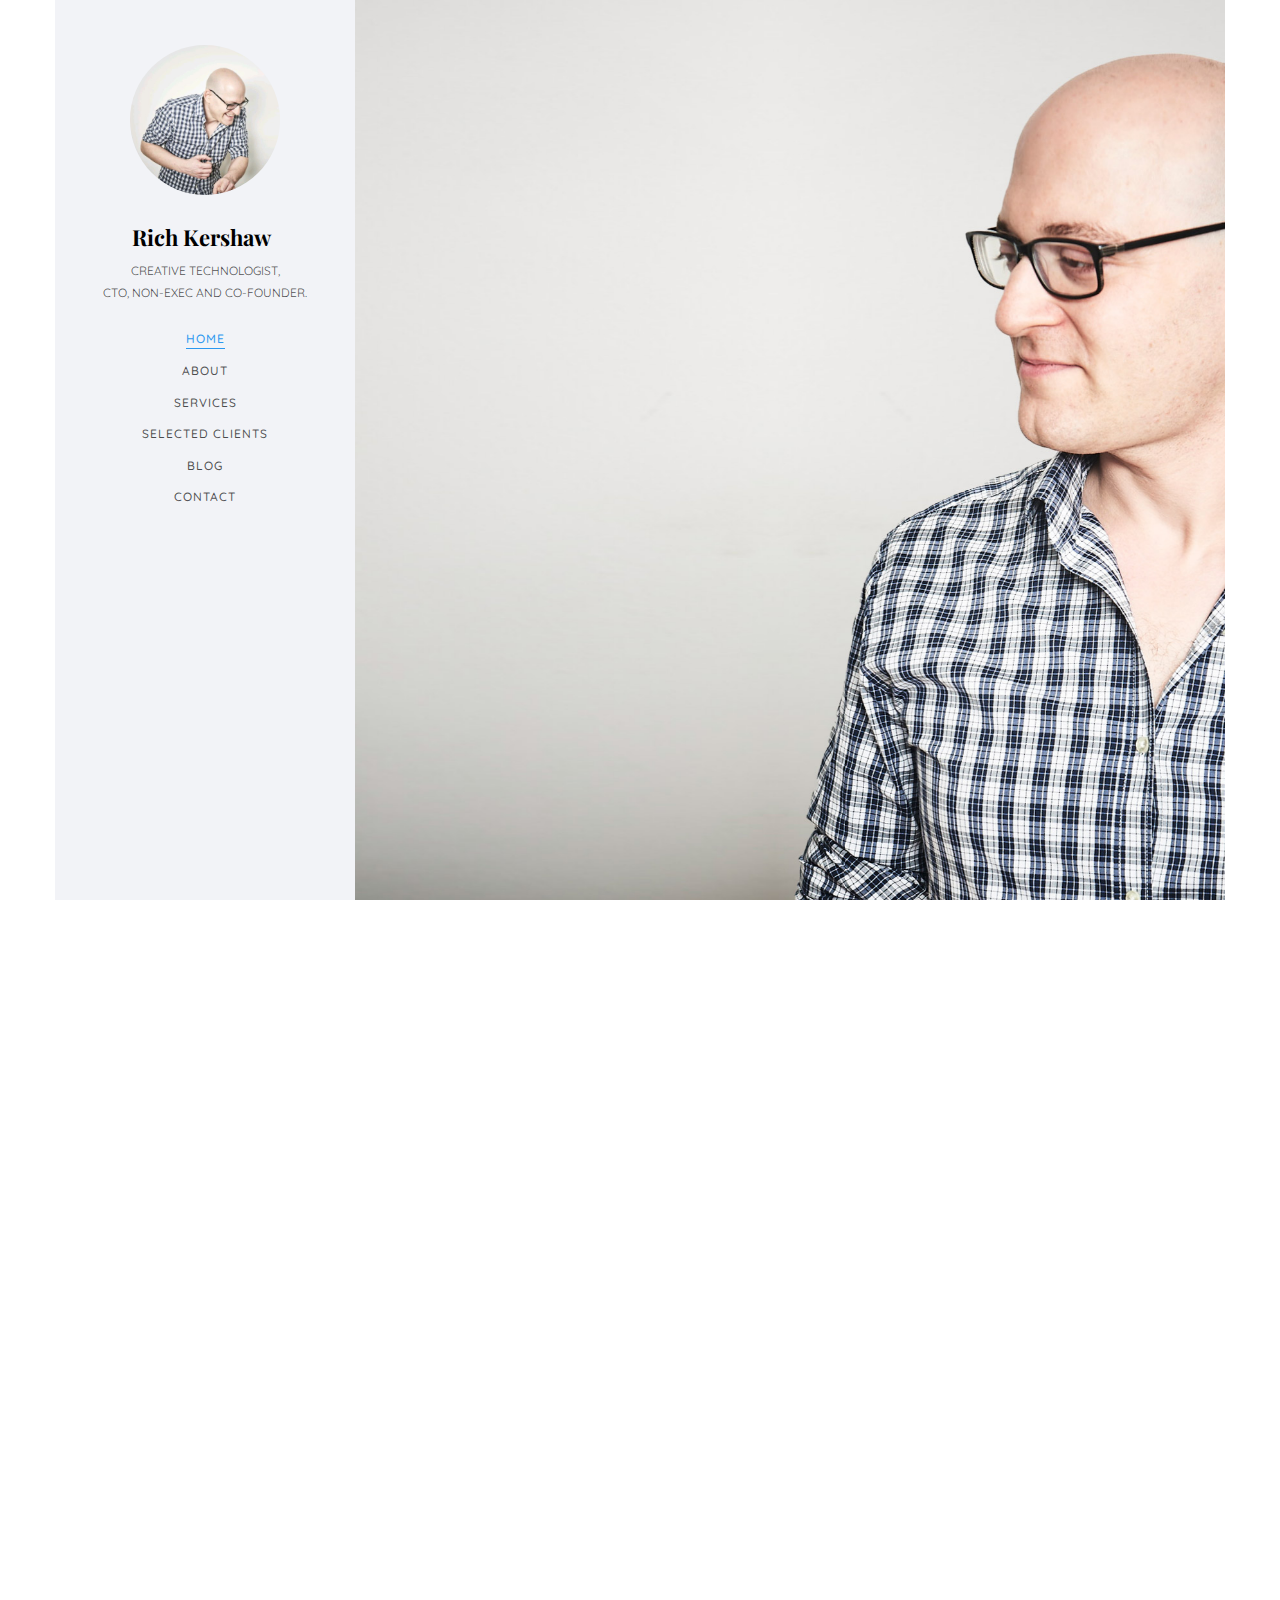
==== commit f3dd3576: "Updated index with new content" ====
--- a/index.html
+++ b/index.html
@@ -77,9 +77,9 @@
 					   					<div class="desc">
 											<div class="author-img" style="background-image: url(images/headshot.jpg);"></div>
 						   					<h1>Hello. <br>I'm Rich.</h1><br />
-											   <h2>I’m a technology consultant, non-exec CTO and product architect in London, UK.<br />&nbsp;<br />
-												I’m a maker, designer, builder and fixer of things. I've co-founded some tech companies and helped many more to design, refine and scale their products.<br />&nbsp;<br />
-												I'm currently available for investment due diligence and non-executive directorships. I consult as a fractional CTO via <a href="https://www.freemanclarke.co.uk/" target="_blank">Freeman Clarke</a>.</h2>
+											   <h2>I’m a technology consultant, non-exec CTO and investor in London, UK.<br />&nbsp;<br />
+												I’m a maker, designer, builder and fixer of things. I've co-founded some tech companies and helped many more to design, refine and scale their processes and products.<br />&nbsp;<br />
+												I'm currently available for VC and PE due diligence, scaling and growth consulting and non-executive directorships. I consult as a fractional CTO via <a href="https://www.freemanclarke.co.uk/" target="_blank">Freeman Clarke</a>.</h2>
 												<p><a class="btn btn-primary btn-learn" href="https://www.linkedin.com/in/richardwkershaw/"><i class="icon-social-linkedin"></i> See my LinkedIn profile</a></p>
 												<p><a class="btn btn-primary btn-learn" href="mailto:me@richkershaw.com"><i class="icon-mail"></i> Email me now</a></p>
 											</div>
@@ -151,13 +151,16 @@
 
 					               <div class="timeline-label">
 					                  <h2>Technology Due Diligence</h2>
-									  <p>With over 15 years' experience working with startups at seed and scale-up stages on both sides of the fundraising process, I provide VC houses, technology partners and angel investors with a concise due diligence package.<br />
+									  <p>With over 15 years' experience working with startups at seed and scale-up stages on both sides of the fundraising process, 
+										I provide VC houses, technology partners and angel investors with a concise due diligence package, working on dozens of successful 
+										investment rounds for VCs including Gresham House, Octopus Investments, Quona Capital and Maven Capital Partners.<br />
 										This includes review and analysis of:
 										<ul>
+											<li>product delivery capability, culture and processes</li>
 											<li>product, implementation and data architecture</li>
 											<li>software development practises</li>
 											<li>feature roadmap</li>
-											<li>team health and risk mitigation</li>
+											<li>team health, tech debt and risk mitigation</li>
 										</ul>
 										The tech DD process will take you through to Heads of Terms ahead of later stages like codebase and IP review.</p>
 					               </div>
@@ -183,7 +186,10 @@
 					               </div>
 					               <div class="timeline-label">
 					               	<h2>Interim CTO, Strategy Consultancy</h2>
-					                  <p>If you've got a short-to-medium term need for strategic leadership on technology, product roadmap, team growth and platform scaling, I'm here to give your team direction and to put in place a plan for growth. Whether you've got an idea and seed capital or you're heading towards a Series A or B round, I can provide non-executive, interim or consulting CTO services to make sure you're on the right track and prepared for investors' and clients' due diligence, and long-term product stability.</p>
+					                  <p>If you've got a short-to-medium term need for strategic leadership on technology, product roadmap, team growth and platform scaling,
+										  I'm here to give your team direction and to put in place a plan for growth. Whether you've got an idea and seed capital or you're 
+										  heading towards a Series A or B round, I can provide non-executive, interim or consulting CTO services to make sure you're on the 
+										  right track and prepared for investors' and clients' due diligence, and long-term product stability.</p>
 					               </div>
 					            </div>
 					         </article>
@@ -195,11 +201,13 @@
 					               </div>
 					               <div class="timeline-label">
 					               	<h2>Product, Roadmap and UX Architecture</h2>
-					                  <p>With a wealth of experience as Product Owner, user interaction analyst and systems architect, I can give you valuable input and guidance to shape your product, end-user journey and systems architecture. Services include:
+					                  <p>With a wealth of experience as Product Owner, user interaction analyst and systems architect, I can give you valuable input and guidance to shape your product, 
+										  end-user journey and systems architecture. Services include:
 										  <ul>
 											  <li>UI / UX analysis and usability consulting - increase engagement and conversions, reduce friction</li>
 											  <li>Customer journey planning - smooth out interaction points and maximise positive user outcomes</li>
-											  <li>Cloud architecture and platform scaling - 20+ years' experience designing digital platforms and mobile apps, including Android, iOS, web apps and cloud services with Amazon AWS, Microsoft Azure and Google Cloud</li>
+											  <li>Cloud architecture and platform scaling - 20+ years' experience designing digital platforms and mobile apps, including Android, iOS, web apps and cloud 
+												  services with Amazon AWS, Microsoft Azure and Google Cloud</li>
 											  <li>Roadmap planning - optimise your product development pipeline, with competitor analysis and best-in-market tailoring of your feature set</li>
 										  </ul>
 									  </p>
@@ -232,6 +240,33 @@
 						<div class="col-md-12 animate-box" data-animate-effect="fadeInLeft">
 							<div class="fancy-collapse-panel">
 								<div class="panel-group" id="accordion" role="tablist" aria-multiselectable="true">
+									<div class="panel panel-default">
+									    <div class="panel-heading" role="tab" id="headingZero">
+									        <h4 class="panel-title">
+									            <a data-toggle="collapse" data-parent="#accordion" href="#collapseZero" aria-expanded="true" aria-controls="collapseZero">Technology Due Diligence
+									            </a>
+									        </h4>
+									    </div>
+									    <div id="collapseZero" class="panel-collapse collapse in" role="tabpanel" aria-labelledby="headingZero">
+									         <div class="panel-body">
+									            <div class="row">
+										      		<div class="col-md-6">
+										      			<p>
+															Since 2019, I've been providing due diligence reporting services for global VC and PE houses. The scope of each project varies, but broadly, I delivery a report based on thorough discovery with the target company's product and technology delivery teams to assess their team health, risks and roadmap delivery capability post-investment.
+														  </p>
+														  <p>Recent work has included:</p>
+										      		</div>
+										      		<div class="col-md-6">
+														<ul>
+															<li><a href="https://econsult.net/" target="_blank">eConsult</a> for Gresham House - healhcare technology specialist adding efficiency to triage and remote assessments</li>
+															<li><a href="https://www.adimo.co/" target="_blank">Adimo</a> for Maven Capital Partners - adtech provider specialising in retail shopping ad optimisation</li>
+															<li><a href="https://www.perfectward.com/" target="_blank">Perfect Ward</a> for Octopus Investments - improving clinical facility assessments for the NHS and other providers</li>
+														</ul>
+										      		</div>
+										      	</div>
+									         </div>
+									    </div>
+									</div>
 									<div class="panel panel-default">
 									    <div class="panel-heading" role="tab" id="headingOne">
 									        <h4 class="panel-title">
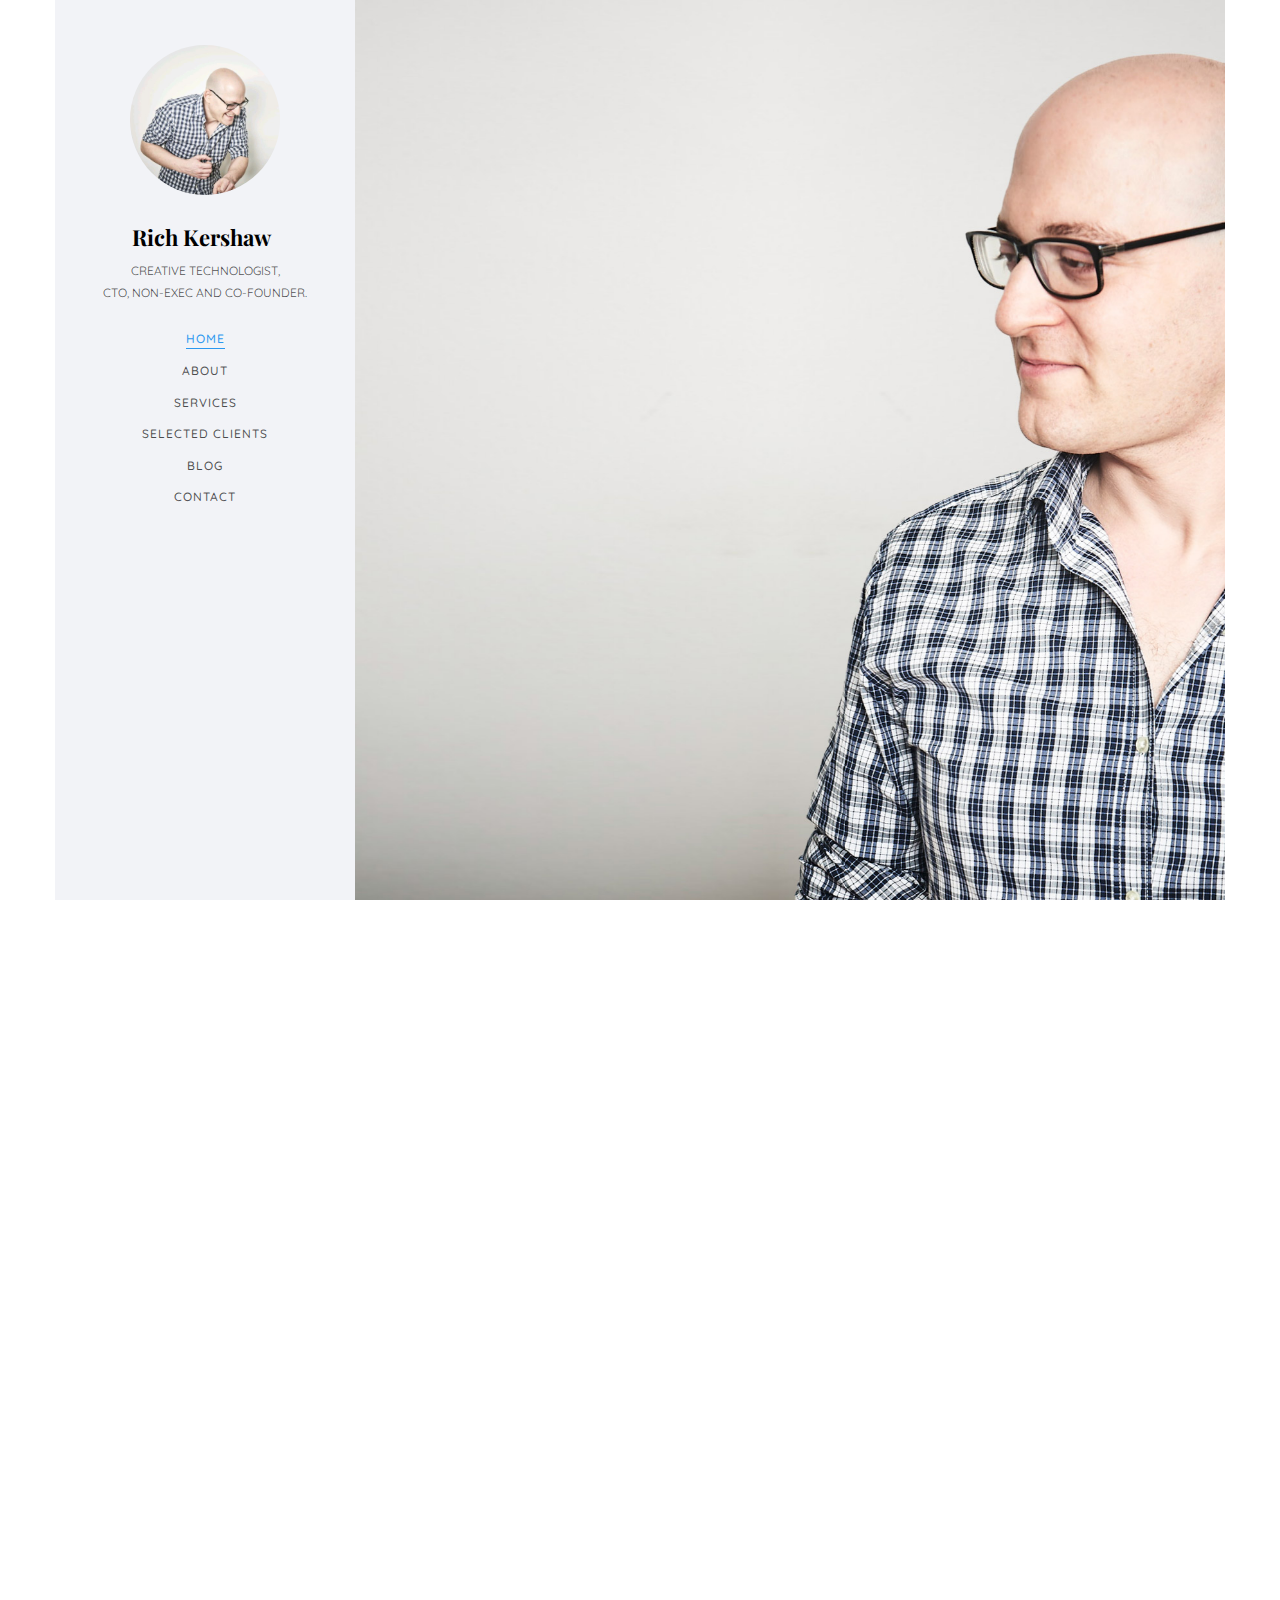
==== commit 5f11ad73: "Tweaked layout of selected clients section" ====
--- a/index.html
+++ b/index.html
@@ -254,9 +254,9 @@
 										      			<p>
 															Since 2019, I've been providing due diligence reporting services for global VC and PE houses. The scope of each project varies, but broadly, I delivery a report based on thorough discovery with the target company's product and technology delivery teams to assess their team health, risks and roadmap delivery capability post-investment.
 														  </p>
-														  <p>Recent work has included:</p>
 										      		</div>
 										      		<div class="col-md-6">
+													<p>Recent reporting projects include:</p>
 														<ul>
 															<li><a href="https://econsult.net/" target="_blank">eConsult</a> for Gresham House - healhcare technology specialist adding efficiency to triage and remote assessments</li>
 															<li><a href="https://www.adimo.co/" target="_blank">Adimo</a> for Maven Capital Partners - adtech provider specialising in retail shopping ad optimisation</li>
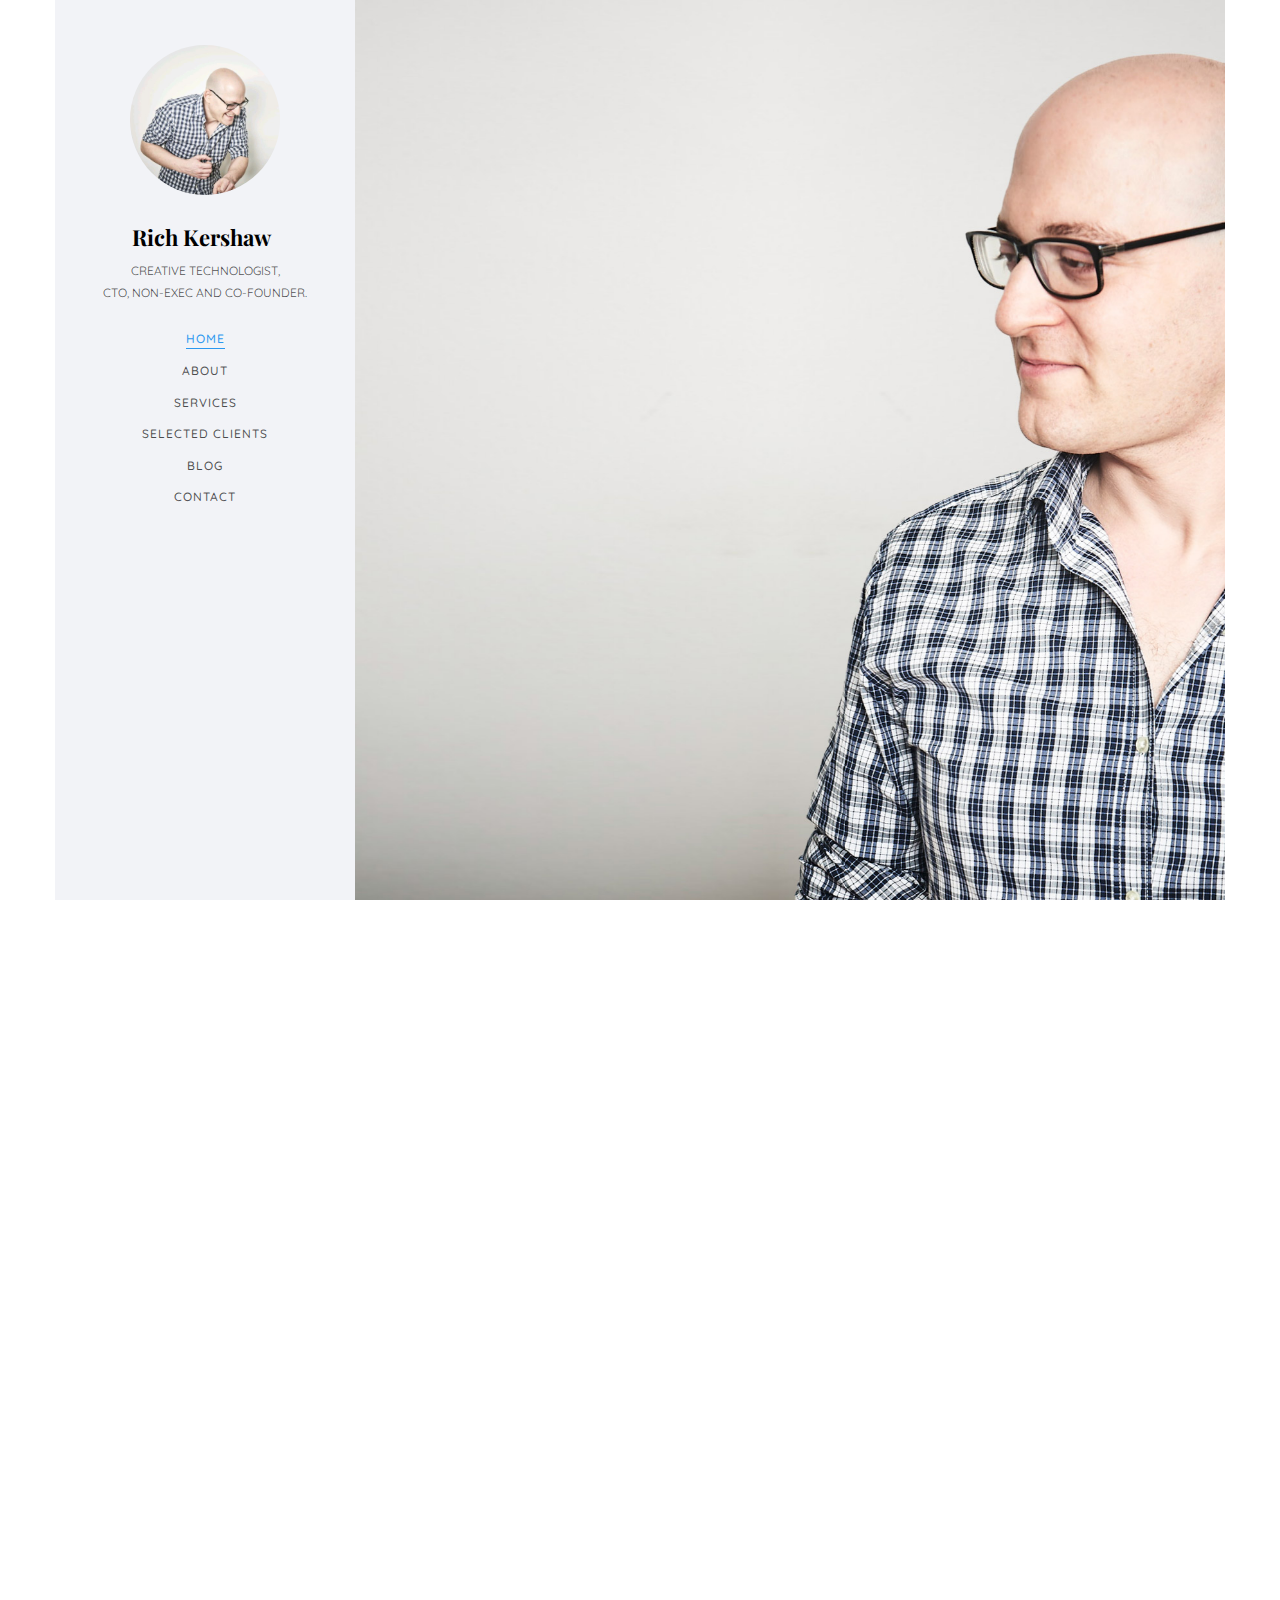
==== commit 808a9879: "Added Mastodon link" ====
--- a/index.html
+++ b/index.html
@@ -417,6 +417,18 @@
 							</div>
 						</div>
 					</div>
+					<div class="row">
+						<div class="col-md-5">
+							<div class="colorlib-feature colorlib-feature-sm animate-box" data-animate-effect="fadeInLeft">
+								<div class="colorlib-icon">
+									<i class="icon-social-bubbles"></i>
+								</div>
+								<div class="colorlib-text">
+									<p><a rel="me" href="https://civilians.social/@rich">Mastodon profile</a></p>
+								</div>
+							</div>
+						</div>
+					</div>
 				</div>
 			</section>
 
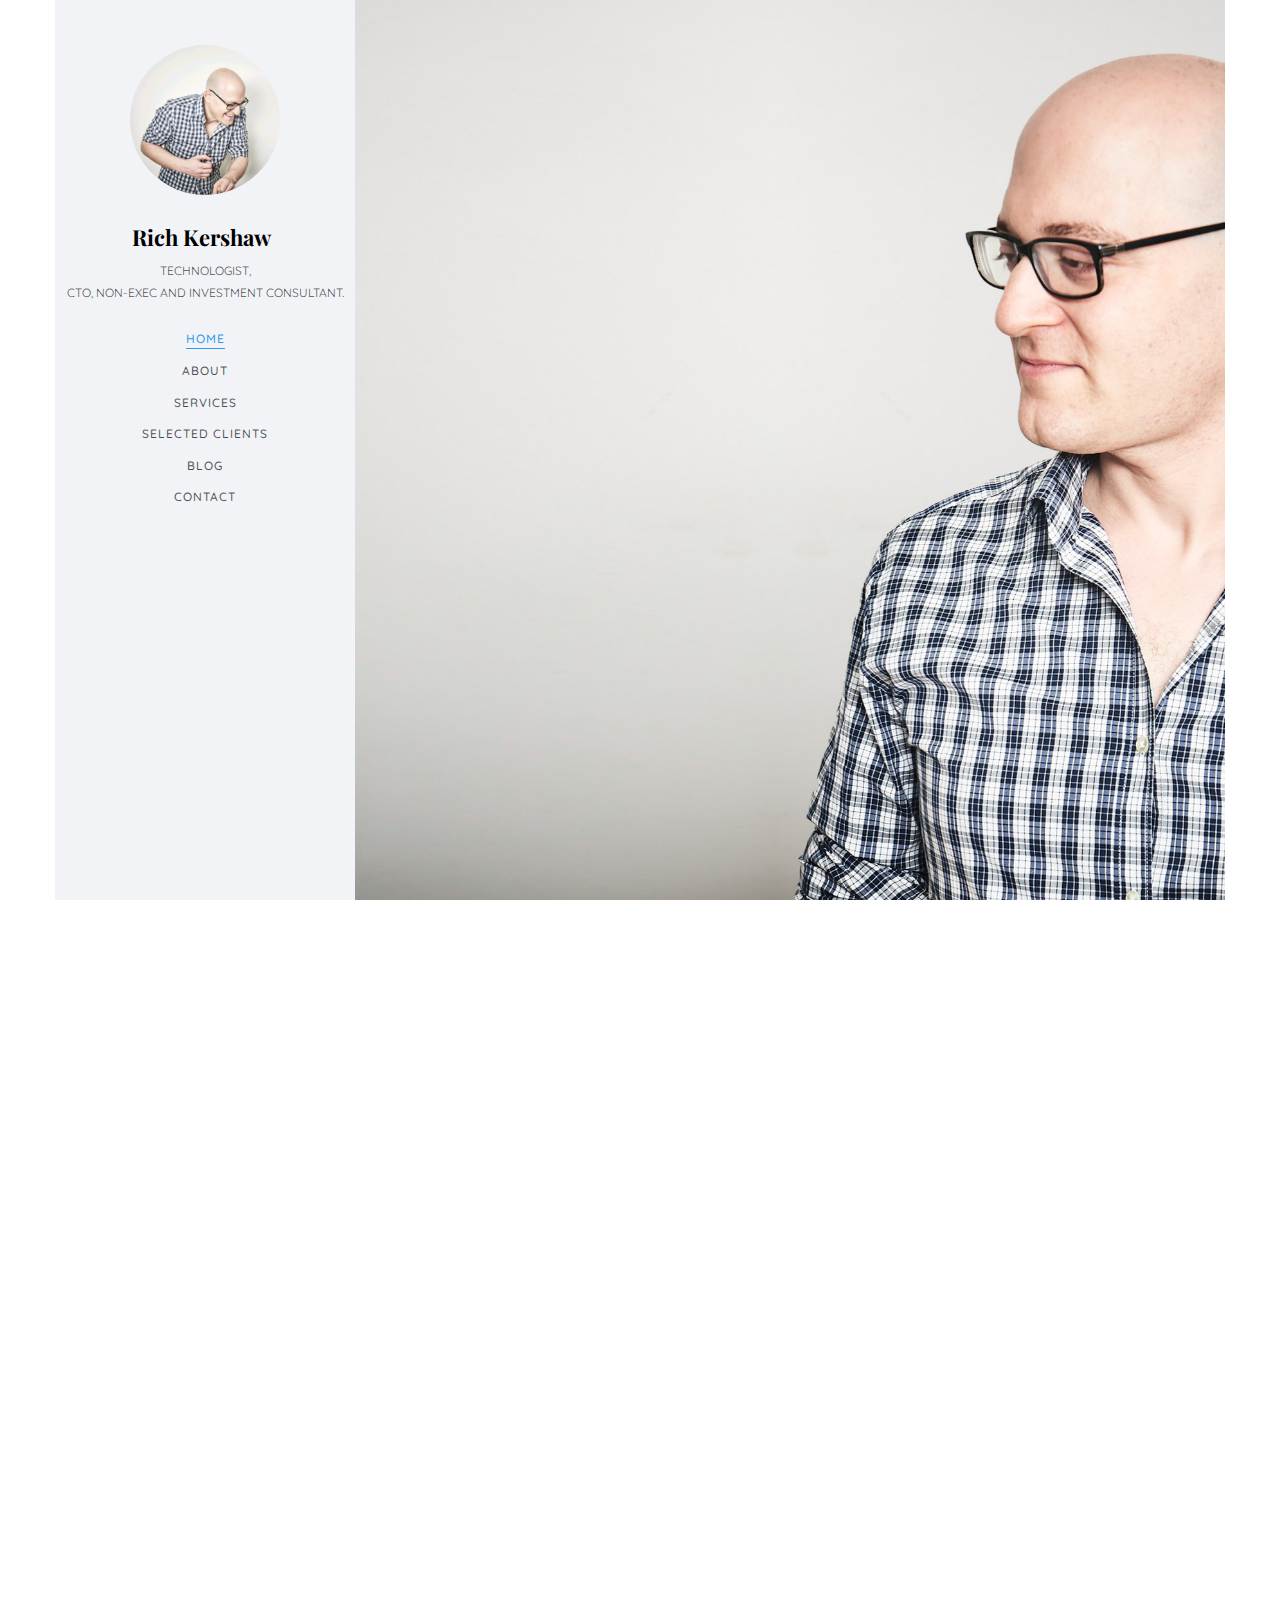
==== commit 72df4db1: "Updated profile and links" ====
--- a/index.html
+++ b/index.html
@@ -47,7 +47,7 @@
 			<div class="text-center">
 				<div class="author-img" style="background-image: url(images/headshot.jpg);"></div>
 				<h1 id="colorlib-logo"><a href="index.html">Rich Kershaw</a></h1>
-				<span class="position">Creative technologist, <br />CTO, non-exec and co-founder.</span>
+				<span class="position">Technologist, <br />CTO, non-exec and investment consultant.</span>
 			</div>
 			<nav id="colorlib-main-menu" role="navigation" class="navbar">
 				<div id="navbar" class="collapse">
@@ -77,11 +77,12 @@
 					   					<div class="desc">
 											<div class="author-img" style="background-image: url(images/headshot.jpg);"></div>
 						   					<h1>Hello. <br>I'm Rich.</h1><br />
-											   <h2>I’m a technology consultant, non-exec CTO and investor in London, UK.<br />&nbsp;<br />
+											   <h2>I’m a technology consultant, non-exec CTO and investment advisor in London, UK.<br />&nbsp;<br />
 												I’m a maker, designer, builder and fixer of things. I've co-founded some tech companies and helped many more to design, refine and scale their processes and products.<br />&nbsp;<br />
-												I'm currently available for VC and PE due diligence, scaling and growth consulting and non-executive directorships. I consult as a fractional CTO via <a href="https://www.freemanclarke.co.uk/" target="_blank">Freeman Clarke</a>.</h2>
+												Via my partnership, <a href="https://leckie-kershaw.com">Leckie-Kershaw</a> I provide VC and PE due diligence, scaling and growth consulting and non-executive directorships.</h2>
 												<p><a class="btn btn-primary btn-learn" href="https://www.linkedin.com/in/richardwkershaw/"><i class="icon-social-linkedin"></i> See my LinkedIn profile</a></p>
 												<p><a class="btn btn-primary btn-learn" href="mailto:me@richkershaw.com"><i class="icon-mail"></i> Email me now</a></p>
+												<p><a class="btn btn-primary btn-learn" rel="me" href="https://civilians.social/@rich"><i class="icon-bubbles"></i> Find me on Mastodon</a></p>
 											</div>
 					   				</div>
 					   			</div>
@@ -151,7 +152,7 @@
 
 					               <div class="timeline-label">
 					                  <h2>Technology Due Diligence</h2>
-									  <p>With over 15 years' experience working with startups at seed and scale-up stages on both sides of the fundraising process, 
+									  <p>With over 20 years' experience working with startups at seed and scale-up stages on both sides of the fundraising process, 
 										I provide VC houses, technology partners and angel investors with a concise due diligence package, working on dozens of successful 
 										investment rounds for VCs including Gresham House, Octopus Investments, Quona Capital and Maven Capital Partners.<br />
 										This includes review and analysis of:
@@ -185,10 +186,10 @@
 					                  <i class="icon-media-play"></i>
 					               </div>
 					               <div class="timeline-label">
-					               	<h2>Interim CTO, Strategy Consultancy</h2>
-					                  <p>If you've got a short-to-medium term need for strategic leadership on technology, product roadmap, team growth and platform scaling,
-										  I'm here to give your team direction and to put in place a plan for growth. Whether you've got an idea and seed capital or you're 
-										  heading towards a Series A or B round, I can provide non-executive, interim or consulting CTO services to make sure you're on the 
+					               	<h2>Strategy Consultancy</h2>
+					                  <p>If you've got a short-to-medium term need for strategic planning on technology, product roadmap, team growth and platform scaling,
+										  Leckie-Kershaw can give your team direction and to put in place a plan for growth. Whether you've got an idea and seed capital or you're 
+										  heading towards a Series A or B round, we can provide non-executive, consulting CTO services to make sure you're on the 
 										  right track and prepared for investors' and clients' due diligence, and long-term product stability.</p>
 					               </div>
 					            </div>
